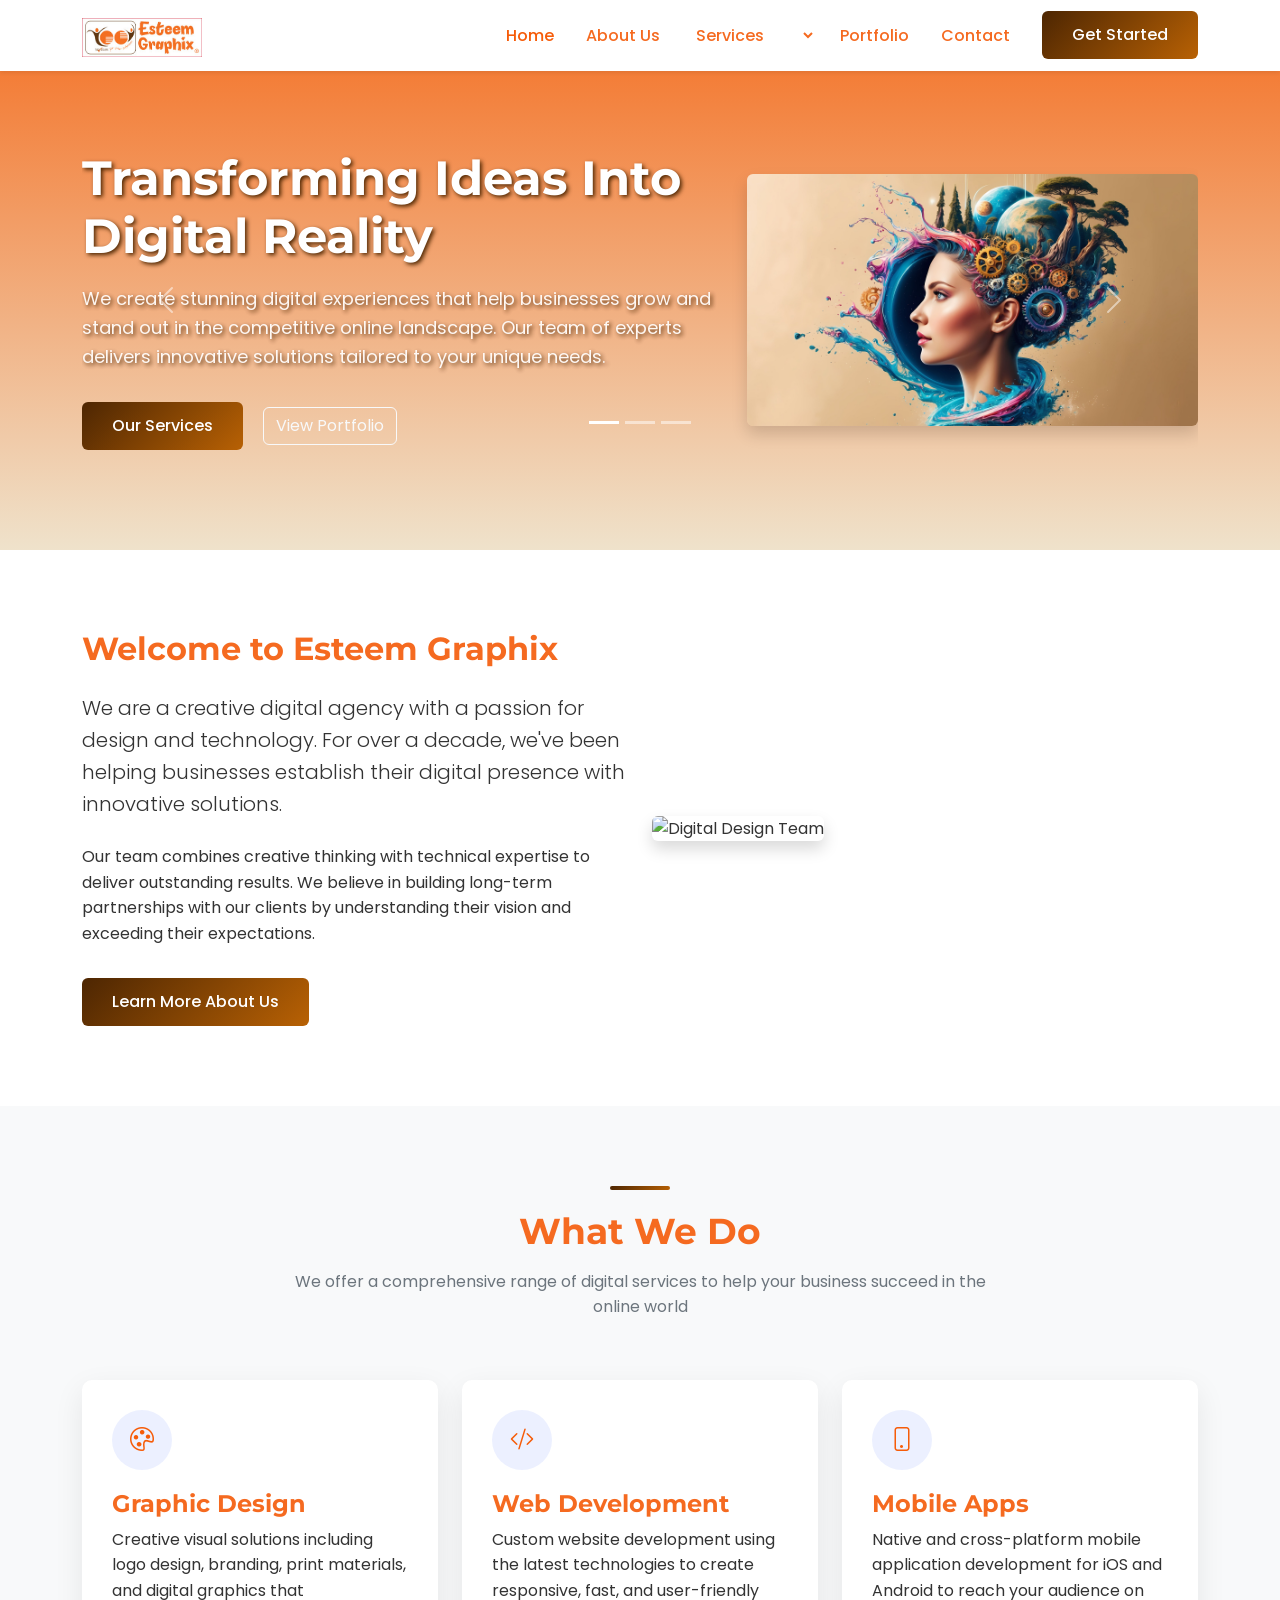
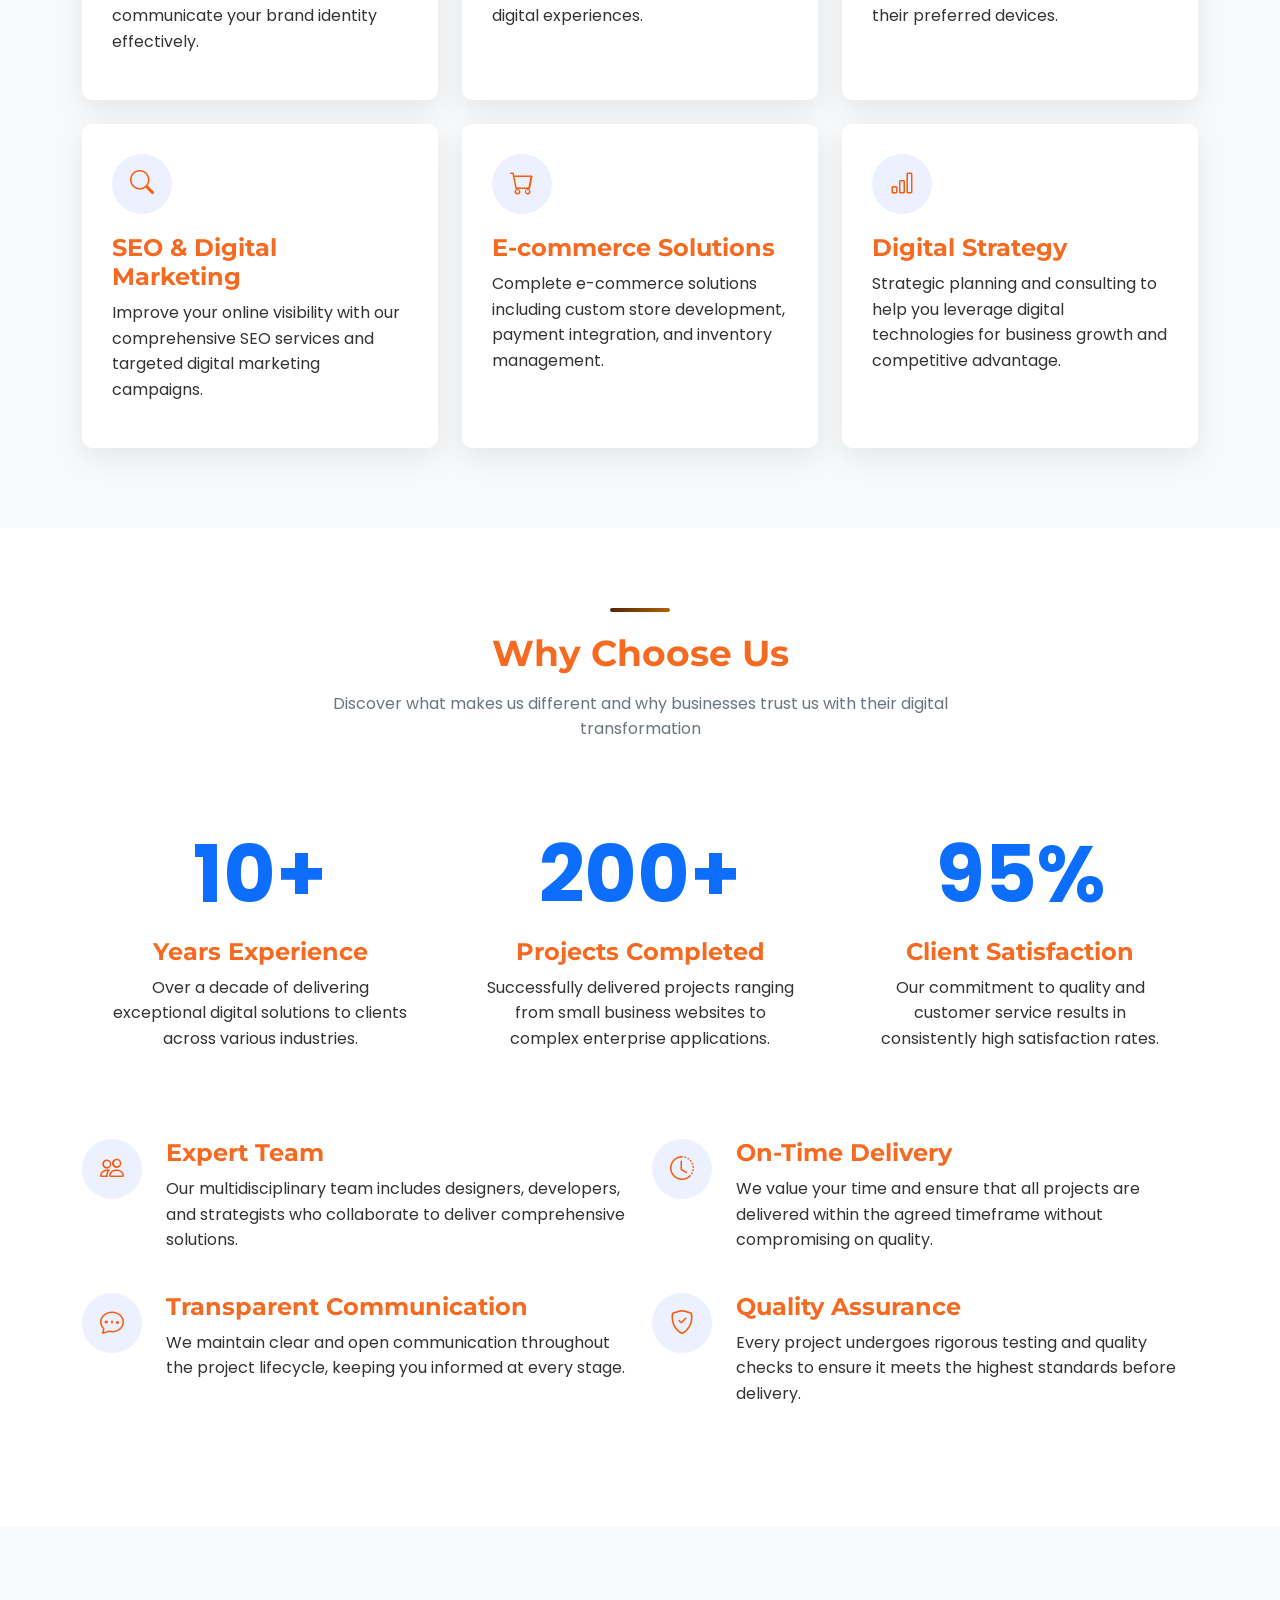
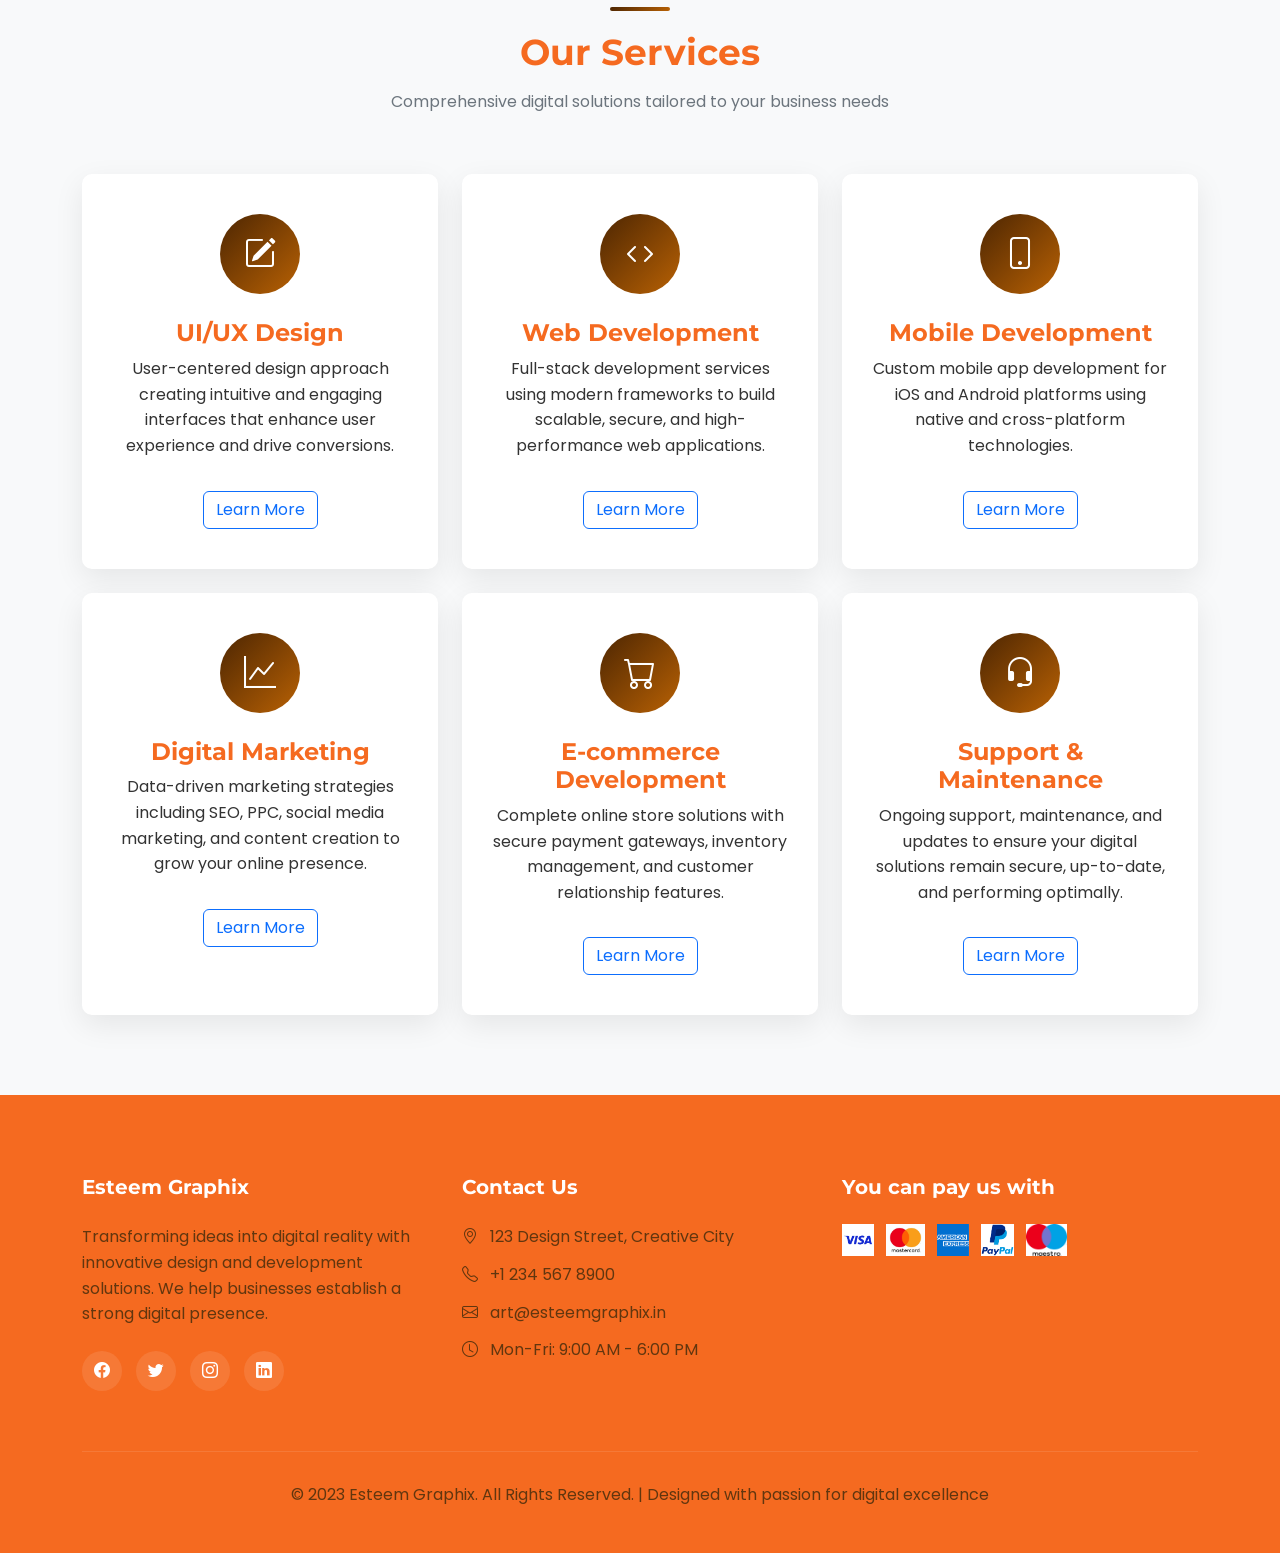
==== index.html @ 6900f272 "file change" ====
<!DOCTYPE html>
<html lang="en">
<head>
    <meta charset="UTF-8">
    <meta name="viewport" content="width=device-width, initial-scale=1.0">
    <title>Esteem Graphix | Modern Digital Solutions</title>
    <!-- Bootstrap 5 CSS -->
    <link href="https://cdn.jsdelivr.net/npm/bootstrap@5.3.0-alpha1/dist/css/bootstrap.min.css" rel="stylesheet">
    <!-- Bootstrap Icons -->
    <link rel="stylesheet" href="https://cdn.jsdelivr.net/npm/bootstrap-icons@1.8.1/font/bootstrap-icons.css">
    <!-- Google Fonts -->
    <link rel="preconnect" href="https://fonts.googleapis.com">
    <link rel="preconnect" href="https://fonts.gstatic.com" crossorigin>
    <link href="https://fonts.googleapis.com/css2?family=Poppins:wght@300;400;500;600;700&family=Montserrat:wght@400;500;600;700&display=swap" rel="stylesheet">
    <link rel="stylesheet" href="/styles/style.css">
    <!-- AOS Animate On Scroll CSS -->
    <link href="https://cdn.jsdelivr.net/npm/aos@2.3.4/dist/aos.css" rel="stylesheet">
</head>
<body>
    <!-- Header Component (header.html) -->
    <nav class="navbar navbar-expand-lg navbar-light bg-white fixed-top shadow-sm">
        <div class="container">
            <a class="navbar-brand" href="#">
                <img src="/assets/esteem.jpg" alt="logo" width="120">
            </a>
            <button class="navbar-toggler" type="button" data-bs-toggle="collapse" data-bs-target="#navbarNav">
                <span class="navbar-toggler-icon"></span>
            </button>
            <div class="collapse navbar-collapse" id="navbarNav">
                <ul class="navbar-nav ms-auto">
                    <li class="nav-item">
                        <a class="nav-link active" href="#">Home</a>
                    </li>
                    <li class="nav-item">
                        <a class="nav-link" href="#">About Us</a>
                    </li>
                    <li class="nav-item">
                        <select name="services" id="services" class="nav-link" style="border:none; background:none; font-weight:500; cursor:pointer;">
                            <option value="" disabled selected>Services</option>
                            <option value="web-development">Art Work</option>
                            <option value="mobile-apps">Digitizing</option>
                            <option value="ui-ux-design">Web Design</option>
                        </select>
                    </li>
                    <li class="nav-item">
                        <a class="nav-link" href="#">Portfolio</a>
                    </li>
                    <li class="nav-item">
                        <a class="nav-link" href="#">Contact</a>
                    </li>
                </ul>
                <a href="#" class="btn btn-primary ms-lg-3 mt-3 mt-lg-0">Get Started</a>
            </div>
        </div>
    </nav>

    <!-- Banner Component (banner.html) - Combined text + image carousel -->
    <section class="hero-section">
        <div class="container">
            <div id="heroCombinedCarousel" class="carousel slide" data-bs-ride="carousel" data-aos="fade-up">
                <div class="carousel-inner">
                    <div class="carousel-item active">
                        <div class="row align-items-center">
                            <div class="col-lg-7">
                                <h1 class="hero-title">Transforming Ideas Into Digital Reality</h1>
                                <p class="hero-subtitle">We create stunning digital experiences that help businesses grow and stand out in the competitive online landscape. Our team of experts delivers innovative solutions tailored to your unique needs.</p>
                                <a href="#" class="btn btn-primary me-3">Our Services</a>
                                <a href="#" class="btn btn-outline-light">View Portfolio</a>
                            </div>
                            <div class="col-lg-5 text-center">
                                <img src="/assets/dr.jpg" class="img-fluid rounded shadow" alt="Design workspace">
                            </div>
                        </div>
                    </div>

                    <div class="carousel-item">
                        <div class="row align-items-center">
                            <div class="col-lg-7">
                                <h1 class="hero-title">Designs That Inspire</h1>
                                <p class="hero-subtitle">Beautiful branding and visuals crafted to connect with your audience and elevate your presence.</p>
                                <a href="#" class="btn btn-primary me-3">Our Services</a>
                                <a href="#" class="btn btn-outline-light">View Portfolio</a>
                            </div>
                            <div class="col-lg-5 text-center">
                                <img src="/assets/de.jpg" class="img-fluid rounded shadow" alt="Team collaboration">
                            </div>
                        </div>
                    </div>

                    <div class="carousel-item">
                        <div class="row align-items-center">
                            <div class="col-lg-7">
                                <h1 class="hero-title">Built For Performance</h1>
                                <p class="hero-subtitle">Fast, responsive and accessible digital experiences that convert visitors into customers.</p>
                                <a href="#" class="btn btn-primary me-3">Our Services</a>
                                <a href="#" class="btn btn-outline-light">View Portfolio</a>
                            </div>
                            <div class="col-lg-5 text-center">
                                <img src="/assets/web.jpg" class="img-fluid rounded shadow" alt="Creative concept">
                            </div>
                        </div>
                    </div>
                </div>

                <button class="carousel-control-prev" type="button" data-bs-target="#heroCombinedCarousel" data-bs-slide="prev">
                    <span class="carousel-control-prev-icon" aria-hidden="true"></span>
                    <span class="visually-hidden">Previous</span>
                </button>
                <button class="carousel-control-next" type="button" data-bs-target="#heroCombinedCarousel" data-bs-slide="next">
                    <span class="carousel-control-next-icon" aria-hidden="true"></span>
                    <span class="visually-hidden">Next</span>
                </button>

                <div class="carousel-indicators mt-3">
                    <button type="button" data-bs-target="#heroCombinedCarousel" data-bs-slide-to="0" class="active" aria-current="true" aria-label="Slide 1"></button>
                    <button type="button" data-bs-target="#heroCombinedCarousel" data-bs-slide-to="1" aria-label="Slide 2"></button>
                    <button type="button" data-bs-target="#heroCombinedCarousel" data-bs-slide-to="2" aria-label="Slide 3"></button>
                </div>
            </div>
        </div>
    </section>

    <!-- Welcome Component (welcome.html) -->
    <section class="section-padding">
        <div class="container">
            <div class="row align-items-center">
                <div class="col-lg-6">
                    <h2 class="mb-4">Welcome to Esteem Graphix</h2>
                    <p class="lead mb-4">We are a creative digital agency with a passion for design and technology. For over a decade, we've been helping businesses establish their digital presence with innovative solutions.</p>
                    <p>Our team combines creative thinking with technical expertise to deliver outstanding results. We believe in building long-term partnerships with our clients by understanding their vision and exceeding their expectations.</p>
                    <a href="#" class="btn btn-primary mt-3">Learn More About Us</a>
                </div>
                <div class="col-lg-6">
                    <img src="https://images.unsplash.com/photo-1552664730-d307ca884978?ixlib=rb-4.0.3&ixid=M3wxMjA3fDB8MHxwaG90by1wYWdlfHx8fGVufDB8fHx8fA%3D%3D&auto=format&fit=crop&w=1000&q=80" 
                         alt="Digital Design Team" 
                         class="img-fluid rounded shadow">
                </div>
            </div>
        </div>
    </section>

    <!-- What We Do Component (what-we-do.html) -->
    <section class="section-padding bg-light">
        <div class="container">
            <div class="section-title">
                <div class="title-divider"></div>
                <h2>What We Do</h2>
                <p>We offer a comprehensive range of digital services to help your business succeed in the online world</p>
            </div>
            
            <div class="row g-4">
                <div class="col-md-6 col-lg-4">
                    <div class="feature-box">
                        <div class="feature-icon">
                            <i class="bi bi-palette"></i>
                        </div>
                        <h4>Graphic Design</h4>
                        <p>Creative visual solutions including logo design, branding, print materials, and digital graphics that communicate your brand identity effectively.</p>
                    </div>
                </div>
                <div class="col-md-6 col-lg-4">
                    <div class="feature-box">
                        <div class="feature-icon">
                            <i class="bi bi-code-slash"></i>
                        </div>
                        <h4>Web Development</h4>
                        <p>Custom website development using the latest technologies to create responsive, fast, and user-friendly digital experiences.</p>
                    </div>
                </div>
                <div class="col-md-6 col-lg-4">
                    <div class="feature-box">
                        <div class="feature-icon">
                            <i class="bi bi-phone"></i>
                        </div>
                        <h4>Mobile Apps</h4>
                        <p>Native and cross-platform mobile application development for iOS and Android to reach your audience on their preferred devices.</p>
                    </div>
                </div>
                <div class="col-md-6 col-lg-4">
                    <div class="feature-box">
                        <div class="feature-icon">
                            <i class="bi bi-search"></i>
                        </div>
                        <h4>SEO & Digital Marketing</h4>
                        <p>Improve your online visibility with our comprehensive SEO services and targeted digital marketing campaigns.</p>
                    </div>
                </div>
                <div class="col-md-6 col-lg-4">
                    <div class="feature-box">
                        <div class="feature-icon">
                            <i class="bi bi-cart"></i>
                        </div>
                        <h4>E-commerce Solutions</h4>
                        <p>Complete e-commerce solutions including custom store development, payment integration, and inventory management.</p>
                    </div>
                </div>
                <div class="col-md-6 col-lg-4">
                    <div class="feature-box">
                        <div class="feature-icon">
                            <i class="bi bi-bar-chart"></i>
                        </div>
                        <h4>Digital Strategy</h4>
                        <p>Strategic planning and consulting to help you leverage digital technologies for business growth and competitive advantage.</p>
                    </div>
                </div>
            </div>
        </div>
    </section>

    <!-- Why Choose Us Component (why-choose-us.html) -->
    <section class="section-padding">
        <div class="container">
            <div class="section-title">
                <div class="title-divider"></div>
                <h2>Why Choose Us</h2>
                <p>Discover what makes us different and why businesses trust us with their digital transformation</p>
            </div>
            
            <div class="row g-4">
                <div class="col-lg-4">
                    <div class="text-center p-4">
                        <div class="display-1 fw-bold text-primary mb-3">10+</div>
                        <h4>Years Experience</h4>
                        <p>Over a decade of delivering exceptional digital solutions to clients across various industries.</p>
                    </div>
                </div>
                <div class="col-lg-4">
                    <div class="text-center p-4">
                        <div class="display-1 fw-bold text-primary mb-3">200+</div>
                        <h4>Projects Completed</h4>
                        <p>Successfully delivered projects ranging from small business websites to complex enterprise applications.</p>
                    </div>
                </div>
                <div class="col-lg-4">
                    <div class="text-center p-4">
                        <div class="display-1 fw-bold text-primary mb-3">95%</div>
                        <h4>Client Satisfaction</h4>
                        <p>Our commitment to quality and customer service results in consistently high satisfaction rates.</p>
                    </div>
                </div>
            </div>
            
            <div class="row mt-5">
                <div class="col-lg-6">
                    <div class="d-flex mb-4">
                        <div class="flex-shrink-0">
                            <div class="feature-icon">
                                <i class="bi bi-people"></i>
                            </div>
                        </div>
                        <div class="flex-grow-1 ms-4">
                            <h4>Expert Team</h4>
                            <p>Our multidisciplinary team includes designers, developers, and strategists who collaborate to deliver comprehensive solutions.</p>
                        </div>
                    </div>
                </div>
                <div class="col-lg-6">
                    <div class="d-flex mb-4">
                        <div class="flex-shrink-0">
                            <div class="feature-icon">
                                <i class="bi bi-clock-history"></i>
                            </div>
                        </div>
                        <div class="flex-grow-1 ms-4">
                            <h4>On-Time Delivery</h4>
                            <p>We value your time and ensure that all projects are delivered within the agreed timeframe without compromising on quality.</p>
                        </div>
                    </div>
                </div>
                <div class="col-lg-6">
                    <div class="d-flex mb-4">
                        <div class="flex-shrink-0">
                            <div class="feature-icon">
                                <i class="bi bi-chat-dots"></i>
                            </div>
                        </div>
                        <div class="flex-grow-1 ms-4">
                            <h4>Transparent Communication</h4>
                            <p>We maintain clear and open communication throughout the project lifecycle, keeping you informed at every stage.</p>
                        </div>
                    </div>
                </div>
                <div class="col-lg-6">
                    <div class="d-flex mb-4">
                        <div class="flex-shrink-0">
                            <div class="feature-icon">
                                <i class="bi bi-shield-check"></i>
                            </div>
                        </div>
                        <div class="flex-grow-1 ms-4">
                            <h4>Quality Assurance</h4>
                            <p>Every project undergoes rigorous testing and quality checks to ensure it meets the highest standards before delivery.</p>
                        </div>
                    </div>
                </div>
            </div>
        </div>
    </section>

    <!-- Our Services Component (our-services.html) -->
    <section class="section-padding bg-light">
        <div class="container">
            <div class="section-title">
                <div class="title-divider"></div>
                <h2>Our Services</h2>
                <p>Comprehensive digital solutions tailored to your business needs</p>
            </div>
            
            <div class="row g-4">
                <div class="col-md-6 col-lg-4">
                    <div class="service-card">
                        <div class="service-icon">
                            <i class="bi bi-pencil-square"></i>
                        </div>
                        <h4>UI/UX Design</h4>
                        <p>User-centered design approach creating intuitive and engaging interfaces that enhance user experience and drive conversions.</p>
                        <a href="#" class="btn btn-outline-primary mt-3">Learn More</a>
                    </div>
                </div>
                <div class="col-md-6 col-lg-4">
                    <div class="service-card">
                        <div class="service-icon">
                            <i class="bi bi-code"></i>
                        </div>
                        <h4>Web Development</h4>
                        <p>Full-stack development services using modern frameworks to build scalable, secure, and high-performance web applications.</p>
                        <a href="#" class="btn btn-outline-primary mt-3">Learn More</a>
                    </div>
                </div>
                <div class="col-md-6 col-lg-4">
                    <div class="service-card">
                        <div class="service-icon">
                            <i class="bi bi-phone"></i>
                        </div>
                        <h4>Mobile Development</h4>
                        <p>Custom mobile app development for iOS and Android platforms using native and cross-platform technologies.</p>
                        <a href="#" class="btn btn-outline-primary mt-3">Learn More</a>
                    </div>
                </div>
                <div class="col-md-6 col-lg-4">
                    <div class="service-card">
                        <div class="service-icon">
                            <i class="bi bi-graph-up"></i>
                        </div>
                        <h4>Digital Marketing</h4>
                        <p>Data-driven marketing strategies including SEO, PPC, social media marketing, and content creation to grow your online presence.</p>
                        <a href="#" class="btn btn-outline-primary mt-3">Learn More</a>
                    </div>
                </div>
                <div class="col-md-6 col-lg-4">
                    <div class="service-card">
                        <div class="service-icon">
                            <i class="bi bi-cart"></i>
                        </div>
                        <h4>E-commerce Development</h4>
                        <p>Complete online store solutions with secure payment gateways, inventory management, and customer relationship features.</p>
                        <a href="#" class="btn btn-outline-primary mt-3">Learn More</a>
                    </div>
                </div>
                <div class="col-md-6 col-lg-4">
                    <div class="service-card">
                        <div class="service-icon">
                            <i class="bi bi-headset"></i>
                        </div>
                        <h4>Support & Maintenance</h4>
                        <p>Ongoing support, maintenance, and updates to ensure your digital solutions remain secure, up-to-date, and performing optimally.</p>
                        <a href="#" class="btn btn-outline-primary mt-3">Learn More</a>
                    </div>
                </div>
            </div>
        </div>
    </section>

    <!-- Footer Component (footer.html) -->
    <footer class="footer">
        <div class="container">
            <div class="row">
                <div class="col-lg-4 mb-5 mb-lg-0">
                    <h5>Esteem Graphix</h5>
                    <p class="mt-3">Transforming ideas into digital reality with innovative design and development solutions. We help businesses establish a strong digital presence.</p>
                    <div class="social-icons mt-4">
                        <a href="#"><i class="bi bi-facebook"></i></a>
                        <a href="#"><i class="bi bi-twitter"></i></a>
                        <a href="#"><i class="bi bi-instagram"></i></a>
                        <a href="#"><i class="bi bi-linkedin"></i></a>
                    </div>
                </div>
                <div class="col-lg-4 col-md-4 mb-5 mb-lg-0">
                    <h5>Contact Us</h5>
                    <ul class="footer-links list-unstyled mt-3">
                        <li><i class="bi bi-geo-alt me-2"></i> 123 Design Street, Creative City</li>
                        <li><i class="bi bi-telephone me-2"></i> +1 234 567 8900</li>
                        <li><i class="bi bi-envelope me-2"></i> art@esteemgraphix.in</li>
                        <li><i class="bi bi-clock me-2"></i> Mon-Fri: 9:00 AM - 6:00 PM</li>
                    </ul>
                </div>
                <div class="col-lg-4 col-md-4 mb-5 mb-lg-0">
                    <h5>You can pay us with</h5>
                    <ul class="footer-links list-unstyled mt-3">
                        <li><img src="/assets/visa.png" alt="visa"></li>
                        <li><img src="/assets/mc.png" alt="master"></li>
                        <li><img src="/assets/ae.png" alt="american express"></li>
                        <li><img src="/assets/pay.png" alt="paypal"></li>
                        <li><img src="/assets/mas.png" alt="mastro"></li>
                    </ul>
                </div>
            </div>
            <div class="copyright">
                <p>&copy; 2023 Esteem Graphix. All Rights Reserved. | Designed with passion for digital excellence</p>
            </div>
        </div>
    </footer>

    <!-- Bootstrap JS Bundle -->
    <script src="https://cdn.jsdelivr.net/npm/bootstrap@5.3.0-alpha1/dist/js/bootstrap.bundle.min.js"></script>
    <!-- AOS JS -->
    <script src="https://cdn.jsdelivr.net/npm/aos@2.3.4/dist/aos.js"></script>
    
    <script>
        // Navbar background on scroll
        window.addEventListener('scroll', function() {
            const navbar = document.querySelector('.navbar');
            if (window.scrollY > 50) {
                navbar.classList.add('navbar-scrolled');
            } else {
                navbar.classList.remove('navbar-scrolled');
            }
        });
        
        // Smooth scrolling for anchor links
        document.querySelectorAll('a[href^="#"]').forEach(anchor => {
            anchor.addEventListener('click', function(e) {
                e.preventDefault();
                
                const targetId = this.getAttribute('href');
                if(targetId === '#') return;
                
                const targetElement = document.querySelector(targetId);
                if(targetElement) {
                    window.scrollTo({
                        top: targetElement.offsetTop - 80,
                        behavior: 'smooth'
                    });
                }
            });
        });

        // Auto-apply AOS attributes to common sections/components
        document.addEventListener('DOMContentLoaded', () => {
            const groups = [
                { sel: '.hero-section', aos: 'fade-up' },
                { sel: '.section-padding', aos: 'fade-up' },
                { sel: '.section-padding .feature-box, .section-padding .service-card', aos: 'zoom-in' },
                { sel: '.section-title h2', aos: 'fade-up' },
                { sel: '.feature-icon, .service-icon, .service-card img', aos: 'zoom-in' },
                { sel: 'footer .col-lg-4, footer .col-lg-3, footer .col-lg-2', aos: 'fade-up' }
            ];

            groups.forEach(group => {
                const els = document.querySelectorAll(group.sel);
                els.forEach((el, i) => {
                    if (!el.hasAttribute('data-aos')) {
                        el.setAttribute('data-aos', group.aos);
                        if (i > 0) el.setAttribute('data-aos-delay', String(i * 80));
                    }
                });
            });

            if (window.AOS) {
                AOS.init({ duration: 800, easing: 'ease-in-out', once: true });
            }
        });
    </script>
</body>
</html>
---- styles/style.css ----
:root {
            --primary: hsl(21, 93%, 50%);
            --primary-dark: #61360f;
            --secondary: #6c757d;
            --dark: #f56a20;
            --light: #f8f9fa;
            --success: #28a745;
            --gradient: linear-gradient(135deg, #4d2602 0%, #b86104 100%);
            --shadow: 0 10px 30px rgba(0, 0, 0, 0.08);
            --transition: all 0.3s ease;
        }
        
        * {
            margin: 0;
            padding: 0;
            box-sizing: border-box;
        }
        
        body {
            font-family: 'Poppins', sans-serif;
            color: #333;
            line-height: 1.6;
            overflow-x: hidden;
        }
        
        h1, h2, h3, h4, h5, h6 {
            font-family: 'Montserrat', sans-serif;
            font-weight: 700;
            color: var(--dark);
        }
        
        .section-padding {
            padding: 80px 0;
        }
        
        .section-title {
            position: relative;
            margin-bottom: 60px;
            text-align: center;
        }
        
        .section-title h2 {
            font-size: 36px;
            margin-bottom: 15px;
        }
        
        .section-title p {
            color: var(--secondary);
            max-width: 700px;
            margin: 0 auto;
        }
        
        .title-divider {
            width: 60px;
            height: 4px;
            background: var(--gradient);
            margin: 0 auto 20px;
            border-radius: 2px;
        }
        
        /* Header Styles */
        .navbar-brand {
            font-family: 'Montserrat', sans-serif;
            font-weight: 700;
            font-size: 28px;
            color: var(--dark) !important;
        }
        
        .navbar-brand span {
            color: var(--primary);
        }
        
        .nav-link {
            font-weight: 500;
            margin: 0 8px;
            transition: var(--transition);
            color: var(--dark) !important;
        }
        
        .nav-link:hover, .nav-link.active {
            color: var(--primary) !important;
        }
        
        .navbar-toggler {
            border: none;
            padding: 0;
        }
        
        .navbar-toggler:focus {
            box-shadow: none;
        }
        
        .navbar-toggler-icon {
            background-image: url("data:image/svg+xml,%3csvg xmlns='http://www.w3.org/2000/svg' viewBox='0 0 30 30'%3e%3cpath stroke='rgba%2874, 108, 247, 1%29' stroke-linecap='round' stroke-miterlimit='10' stroke-width='2' d='M4 7h22M4 15h22M4 23h22'/%3e%3c/svg%3e");
        }
        
        .btn-primary {
            background: var(--gradient);
            border: none;
            padding: 12px 30px;
            font-weight: 500;
            transition: var(--transition);
        }
        
        .btn-primary:hover {
            transform: translateY(-3px);
            box-shadow: 0 10px 20px rgba(6, 34, 143, 0.3);
        }
        
        /* Banner / Hero Styles */
        .hero-section {
            background: linear-gradient(#f46e21,rgb(239, 226, 203));
            color: white;
            padding: 150px 0 100px;
        }

        /* Carousel image sizing inside hero */
        .hero-section .carousel-item img {
            width: 100%;
            max-height: 420px;
            object-fit: cover;
            display: block;
        }

        @media (max-width: 768px) {
            .hero-section .carousel-item img {
                max-height: 260px;
            }
        }
        
        .hero-title {
            font-size: 48px;
            color:#fff;
            text-shadow: #4d2602 2px 2px 4px;
            line-height: 1.2;
            margin-bottom: 20px;
        }
        
        .hero-subtitle {
            font-size: 18px;
            text-shadow: #4d2602 2px 2px 4px;
            margin-bottom: 30px;
            opacity: 0.9;
        }
        
        /* Services Styles */
        .service-card {
            background: white;
            border-radius: 10px;
            padding: 40px 30px;
            box-shadow: var(--shadow);
            transition: var(--transition);
            height: 100%;
            text-align: center;
        }
        
        .service-card:hover {
            transform: translateY(-10px);
            box-shadow: 0 20px 40px rgba(0, 0, 0, 0.1);
        }
        
        .service-icon {
            width: 80px;
            height: 80px;
            margin: 0 auto 25px;
            background: var(--gradient);
            border-radius: 50%;
            display: flex;
            align-items: center;
            justify-content: center;
            color: white;
            font-size: 32px;
        }
        
        /* Why Choose Us */
        .feature-box {
            padding: 30px;
            background: white;
            border-radius: 10px;
            box-shadow: var(--shadow);
            transition: var(--transition);
            height: 100%;
        }
        
        .feature-box:hover {
            transform: translateY(-5px);
        }
        
        .feature-icon {
            width: 60px;
            height: 60px;
            background: rgba(74, 108, 247, 0.1);
            border-radius: 50%;
            display: flex;
            align-items: center;
            justify-content: center;
            color: var(--primary);
            font-size: 24px;
            margin-bottom: 20px;
        }
        
        /* Footer */
        .footer {
            background: var(--dark);
            color: #61360f;
            padding: 80px 0 30px;
        }
        
        .footer h5 {
            color: white;
            margin-bottom: 25px;
            font-size: 20px;
        }
        
        .footer-links li {
            margin-bottom: 12px;
        }
        
        .footer-links a {
            color: #61360f;
            text-decoration: none;
            transition: var(--transition);
        }
        
        .footer-links a:hover {
            color: white;
            padding-left: 5px;
        }
        
        .social-icons a {
            display: inline-block;
            width: 40px;
            height: 40px;
            background: rgba(255, 255, 255, 0.1);
            border-radius: 50%;
            text-align: center;
            line-height: 40px;
            margin-right: 10px;
            color: white;
            transition: var(--transition);
        }
        
        .social-icons a:hover {
            background: var(--primary);
            transform: translateY(-5px);
        }
        
        .copyright {
            border-top: 1px solid rgba(255, 255, 255, 0.1);
            padding-top: 30px;
            margin-top: 60px;
            text-align: center;
        }
        
        /* Responsive Adjustments */
        @media (max-width: 992px) {
            .hero-title {
                font-size: 40px;
            }
            
            .section-padding {
                padding: 60px 0;
            }
        }
        
        @media (max-width: 768px) {
            .hero-title {
                font-size: 32px;
            }
            
            .section-title h2 {
                font-size: 28px;
            }
            
            .hero-section {
                padding: 120px 0 80px;
            }
        }
        /* Footer payment icons */
        .footer .footer-links.list-unstyled.mt-3 {
            padding: 0;
            display: flex;
            gap: 12px;
            align-items: center;
            flex-wrap: wrap;
        }
        .footer .footer-links.list-unstyled.mt-3 li {
            display: inline-block;
            margin: 0;
        }
        .footer .footer-links.list-unstyled.mt-3 li img {
            height: 32px;
            width: auto;
            display: block;
        }
        @media (max-width: 576px) {
            .footer .footer-links.list-unstyled.mt-3 li img {
                height: 24px;
            }
        }
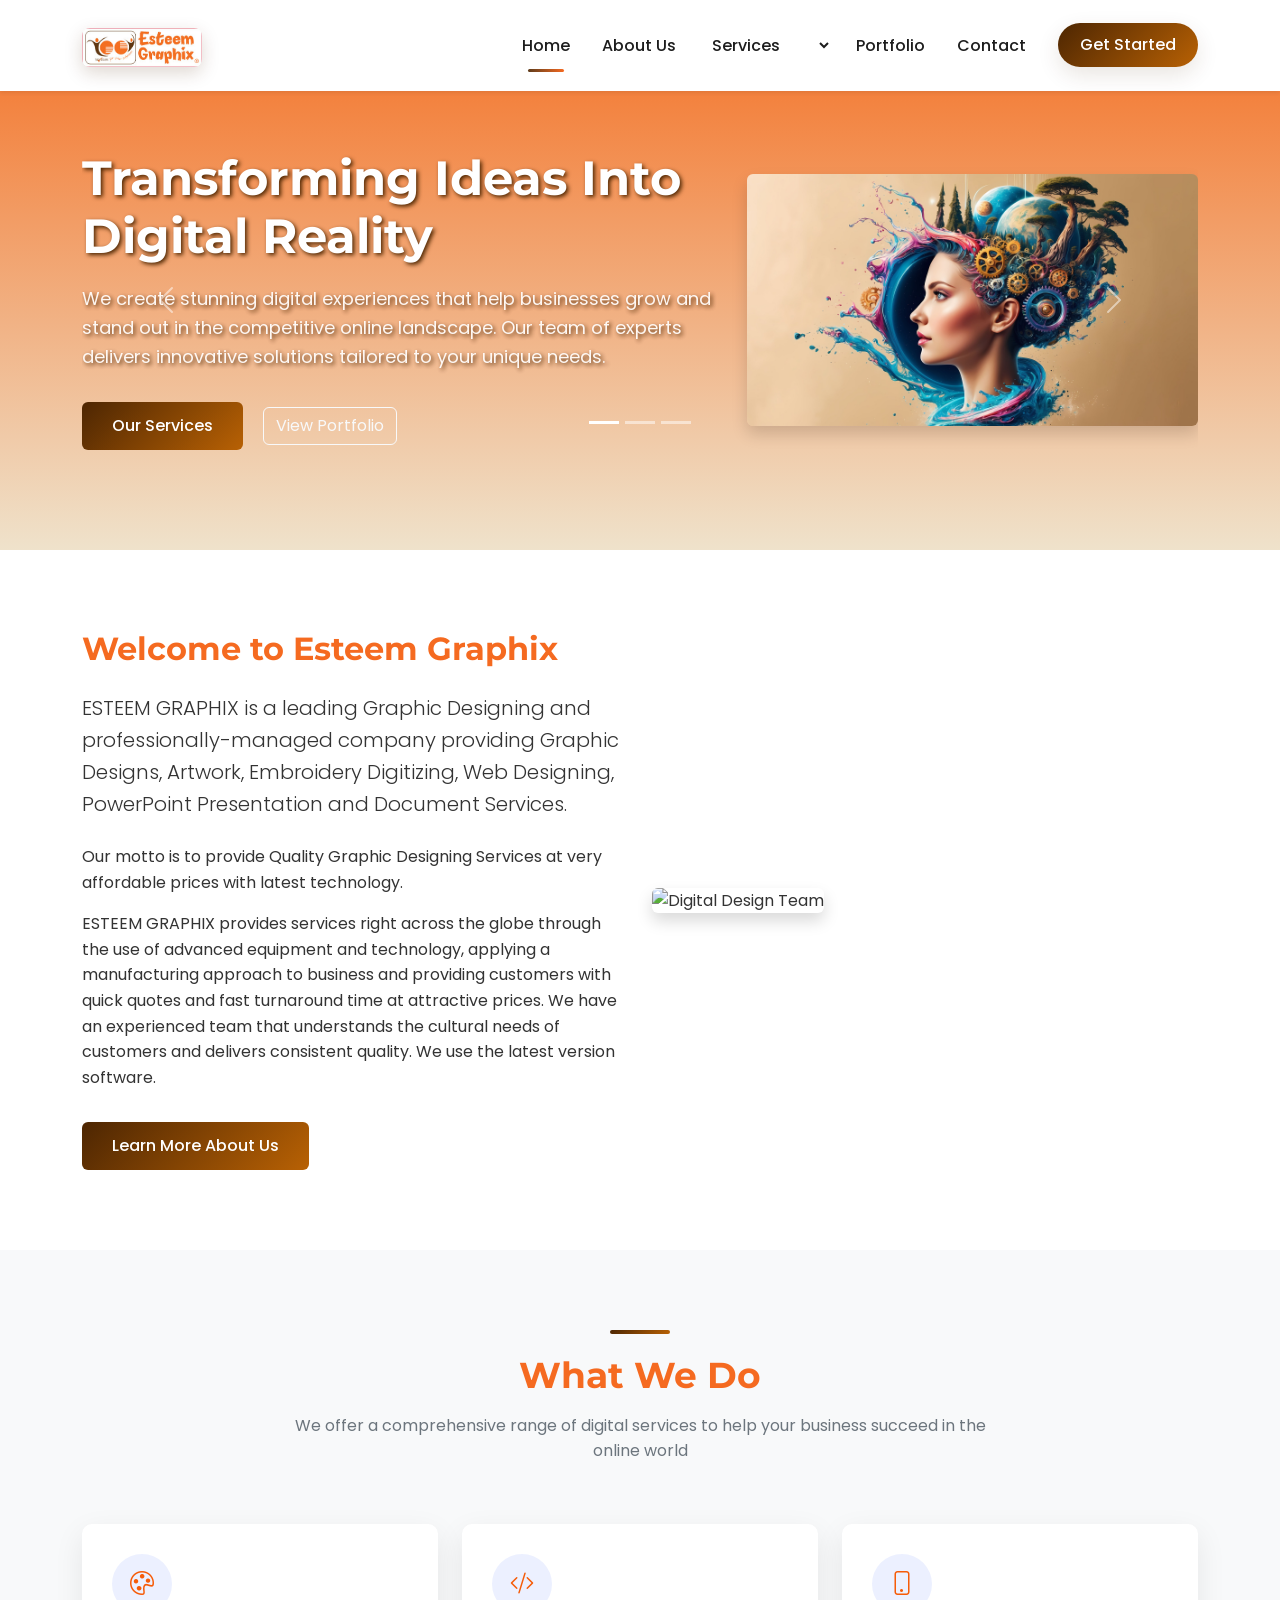
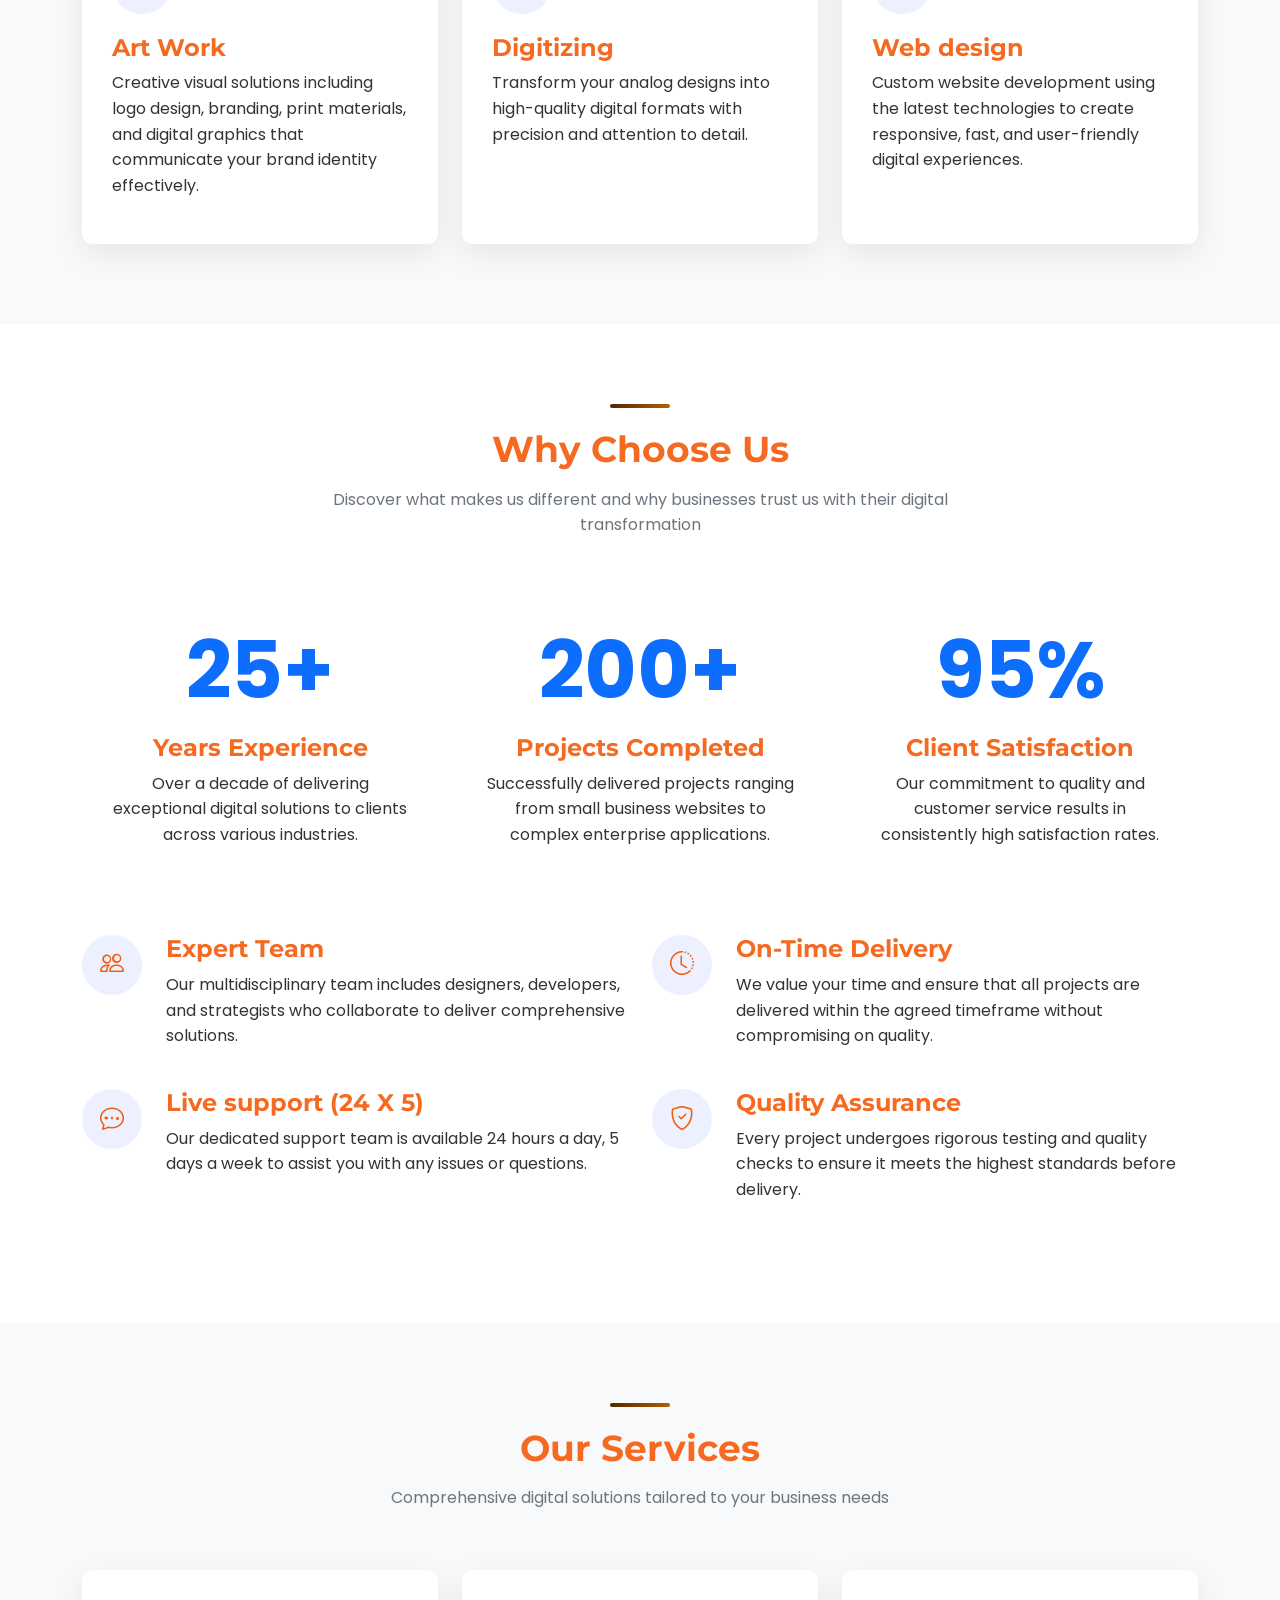
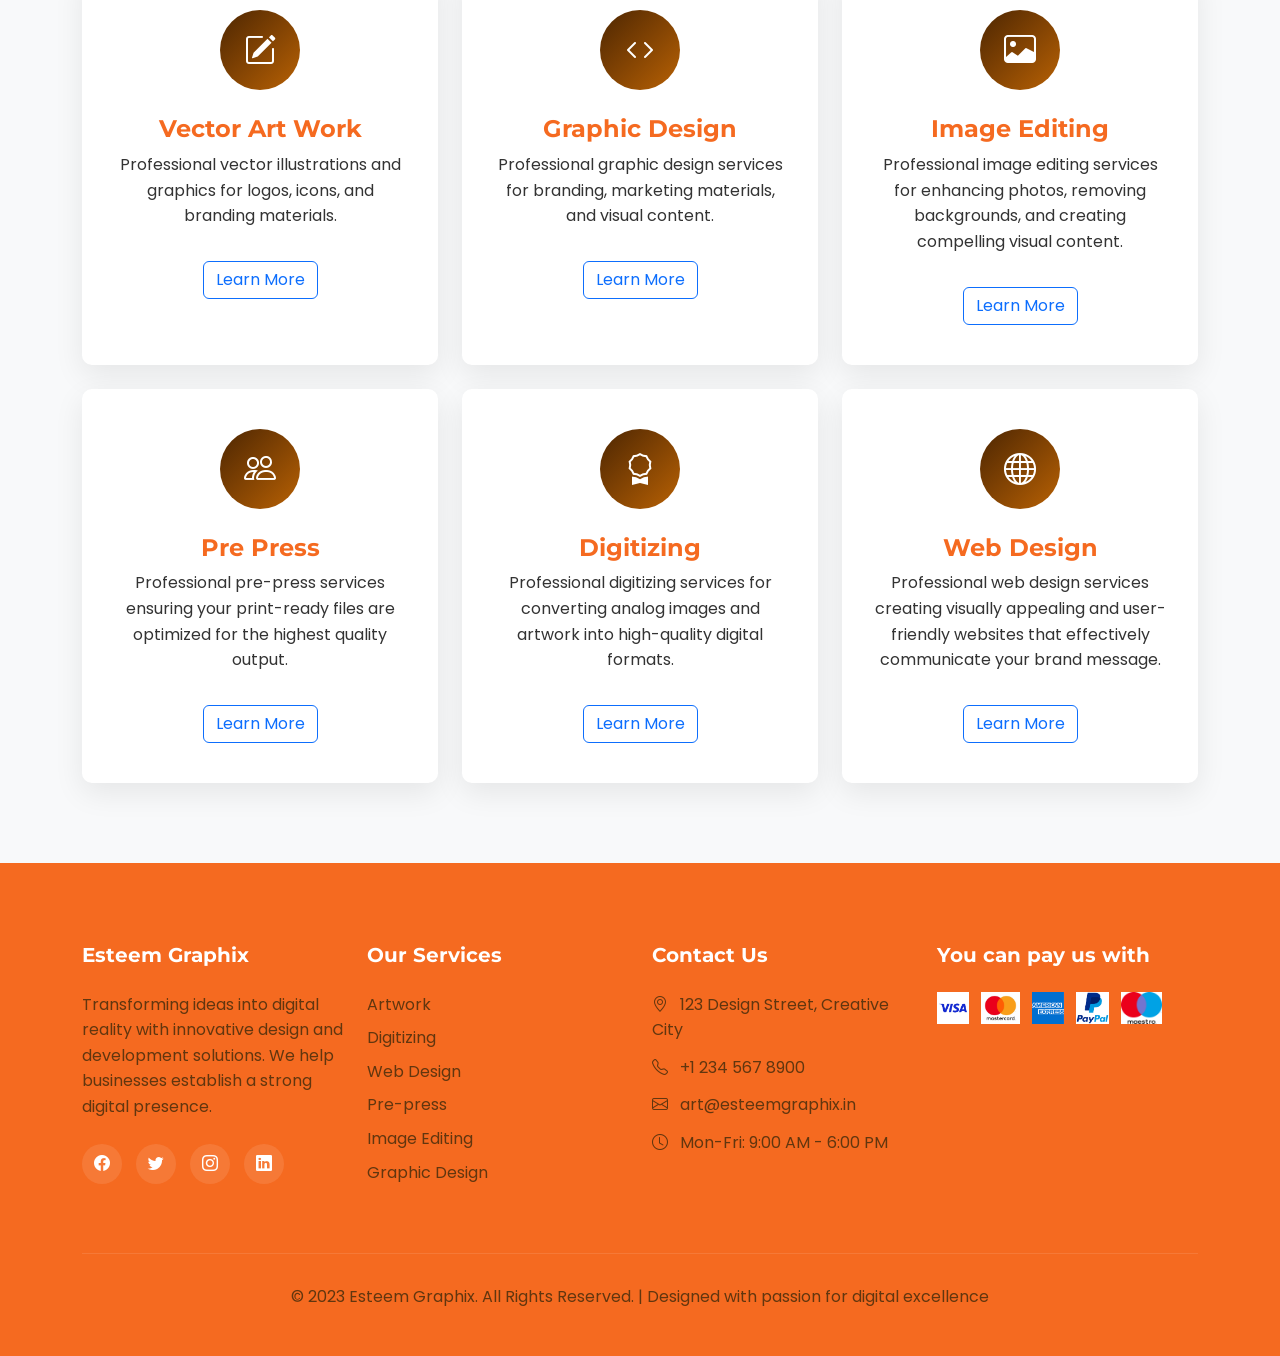
==== commit 8e058e45: "some css little" ====
--- a/index.html
+++ b/index.html
@@ -126,8 +126,9 @@
             <div class="row align-items-center">
                 <div class="col-lg-6">
                     <h2 class="mb-4">Welcome to Esteem Graphix</h2>
-                    <p class="lead mb-4">We are a creative digital agency with a passion for design and technology. For over a decade, we've been helping businesses establish their digital presence with innovative solutions.</p>
-                    <p>Our team combines creative thinking with technical expertise to deliver outstanding results. We believe in building long-term partnerships with our clients by understanding their vision and exceeding their expectations.</p>
+                    <p class="lead mb-4">ESTEEM GRAPHIX is a leading Graphic Designing and professionally-managed company providing Graphic Designs, Artwork, Embroidery Digitizing, Web Designing, PowerPoint Presentation and Document Services.</p>
+                    <p>Our motto is to provide Quality Graphic Designing Services at very affordable prices with latest technology.</p>
+                    <p>ESTEEM GRAPHIX provides services right across the globe through the use of advanced equipment and technology, applying a manufacturing approach to business and providing customers with quick quotes and fast turnaround time at attractive prices. We have an experienced team that understands the cultural needs of customers and delivers consistent quality. We use the latest version software.</p>
                     <a href="#" class="btn btn-primary mt-3">Learn More About Us</a>
                 </div>
                 <div class="col-lg-6">
@@ -154,7 +155,7 @@
                         <div class="feature-icon">
                             <i class="bi bi-palette"></i>
                         </div>
-                        <h4>Graphic Design</h4>
+                        <h4>Art Work</h4>
                         <p>Creative visual solutions including logo design, branding, print materials, and digital graphics that communicate your brand identity effectively.</p>
                     </div>
                 </div>
@@ -163,8 +164,8 @@
                         <div class="feature-icon">
                             <i class="bi bi-code-slash"></i>
                         </div>
-                        <h4>Web Development</h4>
-                        <p>Custom website development using the latest technologies to create responsive, fast, and user-friendly digital experiences.</p>
+                        <h4>Digitizing</h4>
+                        <p>Transform your analog designs into high-quality digital formats with precision and attention to detail.</p>
                     </div>
                 </div>
                 <div class="col-md-6 col-lg-4">
@@ -172,37 +173,11 @@
                         <div class="feature-icon">
                             <i class="bi bi-phone"></i>
                         </div>
-                        <h4>Mobile Apps</h4>
-                        <p>Native and cross-platform mobile application development for iOS and Android to reach your audience on their preferred devices.</p>
-                    </div>
-                </div>
-                <div class="col-md-6 col-lg-4">
-                    <div class="feature-box">
-                        <div class="feature-icon">
-                            <i class="bi bi-search"></i>
-                        </div>
-                        <h4>SEO & Digital Marketing</h4>
-                        <p>Improve your online visibility with our comprehensive SEO services and targeted digital marketing campaigns.</p>
-                    </div>
-                </div>
-                <div class="col-md-6 col-lg-4">
-                    <div class="feature-box">
-                        <div class="feature-icon">
-                            <i class="bi bi-cart"></i>
-                        </div>
-                        <h4>E-commerce Solutions</h4>
-                        <p>Complete e-commerce solutions including custom store development, payment integration, and inventory management.</p>
-                    </div>
-                </div>
-                <div class="col-md-6 col-lg-4">
-                    <div class="feature-box">
-                        <div class="feature-icon">
-                            <i class="bi bi-bar-chart"></i>
-                        </div>
-                        <h4>Digital Strategy</h4>
-                        <p>Strategic planning and consulting to help you leverage digital technologies for business growth and competitive advantage.</p>
-                    </div>
-                </div>
+                        <h4>Web design</h4>
+                        <p>Custom website development using the latest technologies to create responsive, fast, and user-friendly digital experiences.</p>
+                    </div>
+                </div>
+                
             </div>
         </div>
     </section>
@@ -219,7 +194,7 @@
             <div class="row g-4">
                 <div class="col-lg-4">
                     <div class="text-center p-4">
-                        <div class="display-1 fw-bold text-primary mb-3">10+</div>
+                        <div class="display-1 fw-bold text-primary mb-3">25+</div>
                         <h4>Years Experience</h4>
                         <p>Over a decade of delivering exceptional digital solutions to clients across various industries.</p>
                     </div>
@@ -275,8 +250,8 @@
                             </div>
                         </div>
                         <div class="flex-grow-1 ms-4">
-                            <h4>Transparent Communication</h4>
-                            <p>We maintain clear and open communication throughout the project lifecycle, keeping you informed at every stage.</p>
+                            <h4>Live support (24 X 5)</h4>
+                            <p>Our dedicated support team is available 24 hours a day, 5 days a week to assist you with any issues or questions.</p>
                         </div>
                     </div>
                 </div>
@@ -312,8 +287,8 @@
                         <div class="service-icon">
                             <i class="bi bi-pencil-square"></i>
                         </div>
-                        <h4>UI/UX Design</h4>
-                        <p>User-centered design approach creating intuitive and engaging interfaces that enhance user experience and drive conversions.</p>
+                        <h4>Vector Art Work</h4>
+                        <p>Professional vector illustrations and graphics for logos, icons, and branding materials.</p>
                         <a href="#" class="btn btn-outline-primary mt-3">Learn More</a>
                     </div>
                 </div>
@@ -322,48 +297,48 @@
                         <div class="service-icon">
                             <i class="bi bi-code"></i>
                         </div>
-                        <h4>Web Development</h4>
-                        <p>Full-stack development services using modern frameworks to build scalable, secure, and high-performance web applications.</p>
-                        <a href="#" class="btn btn-outline-primary mt-3">Learn More</a>
-                    </div>
-                </div>
-                <div class="col-md-6 col-lg-4">
-                    <div class="service-card">
-                        <div class="service-icon">
-                            <i class="bi bi-phone"></i>
-                        </div>
-                        <h4>Mobile Development</h4>
-                        <p>Custom mobile app development for iOS and Android platforms using native and cross-platform technologies.</p>
-                        <a href="#" class="btn btn-outline-primary mt-3">Learn More</a>
-                    </div>
-                </div>
-                <div class="col-md-6 col-lg-4">
-                    <div class="service-card">
-                        <div class="service-icon">
-                            <i class="bi bi-graph-up"></i>
-                        </div>
-                        <h4>Digital Marketing</h4>
-                        <p>Data-driven marketing strategies including SEO, PPC, social media marketing, and content creation to grow your online presence.</p>
-                        <a href="#" class="btn btn-outline-primary mt-3">Learn More</a>
-                    </div>
-                </div>
-                <div class="col-md-6 col-lg-4">
-                    <div class="service-card">
-                        <div class="service-icon">
-                            <i class="bi bi-cart"></i>
-                        </div>
-                        <h4>E-commerce Development</h4>
-                        <p>Complete online store solutions with secure payment gateways, inventory management, and customer relationship features.</p>
-                        <a href="#" class="btn btn-outline-primary mt-3">Learn More</a>
-                    </div>
-                </div>
-                <div class="col-md-6 col-lg-4">
-                    <div class="service-card">
-                        <div class="service-icon">
-                            <i class="bi bi-headset"></i>
-                        </div>
-                        <h4>Support & Maintenance</h4>
-                        <p>Ongoing support, maintenance, and updates to ensure your digital solutions remain secure, up-to-date, and performing optimally.</p>
+                        <h4>Graphic Design</h4>
+                        <p>Professional graphic design services for branding, marketing materials, and visual content.</p>
+                        <a href="#" class="btn btn-outline-primary mt-3">Learn More</a>
+                    </div>
+                </div>
+                <div class="col-md-6 col-lg-4">
+                    <div class="service-card">
+                        <div class="service-icon">
+                            <i class="bi bi-image"></i>
+                        </div>
+                        <h4>Image Editing</h4>
+                        <p>Professional image editing services for enhancing photos, removing backgrounds, and creating compelling visual content.</p>
+                        <a href="#" class="btn btn-outline-primary mt-3">Learn More</a>
+                    </div>
+                </div>
+                <div class="col-md-6 col-lg-4">
+                    <div class="service-card">
+                        <div class="service-icon">
+                            <i class="bi bi-people"></i>
+                        </div>
+                        <h4>Pre Press</h4>
+                        <p>Professional pre-press services ensuring your print-ready files are optimized for the highest quality output.</p>
+                        <a href="#" class="btn btn-outline-primary mt-3">Learn More</a>
+                    </div>
+                </div>
+                <div class="col-md-6 col-lg-4">
+                    <div class="service-card">
+                        <div class="service-icon">
+                            <i class="bi bi-award"></i>
+                        </div>
+                        <h4>Digitizing</h4>
+                        <p>Professional digitizing services for converting analog images and artwork into high-quality digital formats.</p>
+                        <a href="#" class="btn btn-outline-primary mt-3">Learn More</a>
+                    </div>
+                </div>
+                <div class="col-md-6 col-lg-4">
+                    <div class="service-card">
+                        <div class="service-icon">
+                            <i class="bi bi-globe"></i>
+                        </div>
+                        <h4>Web Design</h4>
+                        <p>Professional web design services creating visually appealing and user-friendly websites that effectively communicate your brand message.</p>
                         <a href="#" class="btn btn-outline-primary mt-3">Learn More</a>
                     </div>
                 </div>
@@ -375,7 +350,7 @@
     <footer class="footer">
         <div class="container">
             <div class="row">
-                <div class="col-lg-4 mb-5 mb-lg-0">
+                <div class="col-lg-3 mb-5 mb-lg-0">
                     <h5>Esteem Graphix</h5>
                     <p class="mt-3">Transforming ideas into digital reality with innovative design and development solutions. We help businesses establish a strong digital presence.</p>
                     <div class="social-icons mt-4">
@@ -385,7 +360,18 @@
                         <a href="#"><i class="bi bi-linkedin"></i></a>
                     </div>
                 </div>
-                <div class="col-lg-4 col-md-4 mb-5 mb-lg-0">
+                <div class="col-lg-3 col-md-4 mb-5 mb-lg-0">
+                    <h5>Our Services</h5>
+                    <ul class="footer-linkss list-unstyled mt-3">
+                        <li><a href="#">Artwork</a></li>
+                        <li><a href="#">Digitizing</a></li>
+                        <li><a href="#">Web Design</a></li>
+                        <li><a href="#">Pre-press</a></li>
+                        <li><a href="#">Image Editing</a></li>
+                        <li><a href="#">Graphic Design</a></li>
+                    </ul>
+                </div>
+                <div class="col-lg-3 col-md-4 mb-5 mb-lg-0">
                     <h5>Contact Us</h5>
                     <ul class="footer-links list-unstyled mt-3">
                         <li><i class="bi bi-geo-alt me-2"></i> 123 Design Street, Creative City</li>
@@ -394,7 +380,7 @@
                         <li><i class="bi bi-clock me-2"></i> Mon-Fri: 9:00 AM - 6:00 PM</li>
                     </ul>
                 </div>
-                <div class="col-lg-4 col-md-4 mb-5 mb-lg-0">
+                <div class="col-lg-3 col-md-4 mb-5 mb-lg-0">
                     <h5>You can pay us with</h5>
                     <ul class="footer-links list-unstyled mt-3">
                         <li><img src="/assets/visa.png" alt="visa"></li>
--- a/styles/style.css
+++ b/styles/style.css
@@ -93,6 +93,82 @@
         
         .navbar-toggler-icon {
             background-image: url("data:image/svg+xml,%3csvg xmlns='http://www.w3.org/2000/svg' viewBox='0 0 30 30'%3e%3cpath stroke='rgba%2874, 108, 247, 1%29' stroke-linecap='round' stroke-miterlimit='10' stroke-width='2' d='M4 7h22M4 15h22M4 23h22'/%3e%3c/svg%3e");
+        }
+
+        /* Enhanced Navbar Visuals */
+        .navbar {
+            padding: 18px 0;
+            transition: var(--transition);
+            background: transparent;
+        }
+
+        .navbar .container {
+            align-items: center;
+        }
+
+        .navbar-brand img {
+            max-height: 54px;
+            transition: transform 0.35s ease;
+            border-radius: 8px;
+            box-shadow: 0 6px 18px rgba(77,38,2,0.18);
+        }
+
+        .navbar .nav-link {
+            position: relative;
+            color: rgba(17,17,17,0.95) !important;
+        }
+
+        .navbar .nav-link::after {
+            content: '';
+            position: absolute;
+            left: 50%;
+            bottom: -6px;
+            width: 0;
+            height: 3px;
+            background: linear-gradient(90deg, rgba(77,38,2,0.9), rgba(245,106,33,1));
+            border-radius: 3px;
+            transition: width 0.28s ease, left 0.28s ease;
+        }
+
+        .navbar .nav-link:hover::after, .navbar .nav-link.active::after {
+            width: 36px;
+            left: calc(50% - 18px);
+        }
+
+        .navbar .btn-primary {
+            padding: 10px 22px;
+            border-radius: 40px;
+            box-shadow: 0 8px 22px rgba(77,38,2,0.12);
+        }
+
+        .navbar-scrolled {
+            background: rgba(255,255,255,0.98);
+            backdrop-filter: blur(6px);
+            padding: 10px 0;
+            box-shadow: 0 8px 30px rgba(6,34,143,0.06);
+        }
+
+        .navbar-scrolled .navbar-brand img {
+            transform: scale(0.96);
+        }
+
+        .navbar-toggler {
+            width: 46px;
+            height: 46px;
+            display: inline-flex;
+            align-items: center;
+            justify-content: center;
+            background: linear-gradient(135deg, rgba(77,38,2,0.08), rgba(244,150,60,0.06));
+            border-radius: 10px;
+        }
+
+        .navbar-toggler .navbar-toggler-icon {
+            filter: drop-shadow(0 2px 2px rgba(0,0,0,0.07));
+        }
+
+        @media (max-width: 992px) {
+            .navbar { padding: 12px 0; }
+            .navbar-brand { font-size: 20px; }
         }
         
         .btn-primary {
@@ -212,6 +288,12 @@
             margin-bottom: 25px;
             font-size: 20px;
         }
+
+        .footer-linkss{
+            list-style: none;
+            padding: 0;
+            text-decoration: none;
+        }
         
         .footer-links li {
             margin-bottom: 12px;
@@ -252,6 +334,34 @@
             margin-top: 60px;
             text-align: center;
         }
+
+        /* Footer services list (column layout) */
+        .footer-linkss {
+            list-style: none;
+            padding: 0;
+            margin: 0;
+            column-count: 1;
+            column-gap: 1.5rem;
+        }
+        .footer-linkss li {
+            break-inside: avoid;
+            margin-bottom: 0.5rem;
+            display: block;
+        }
+        .footer-linkss a {
+            color: #61360f;
+            text-decoration: none;
+            transition: var(--transition);
+        }
+        .footer-linkss a:hover {
+            color: white;
+            padding-left: 6px;
+        }
+        @media (max-width: 768px) {
+            .footer-linkss {
+                column-count: 1;
+            }
+        }
         
         /* Responsive Adjustments */
         @media (max-width: 992px) {
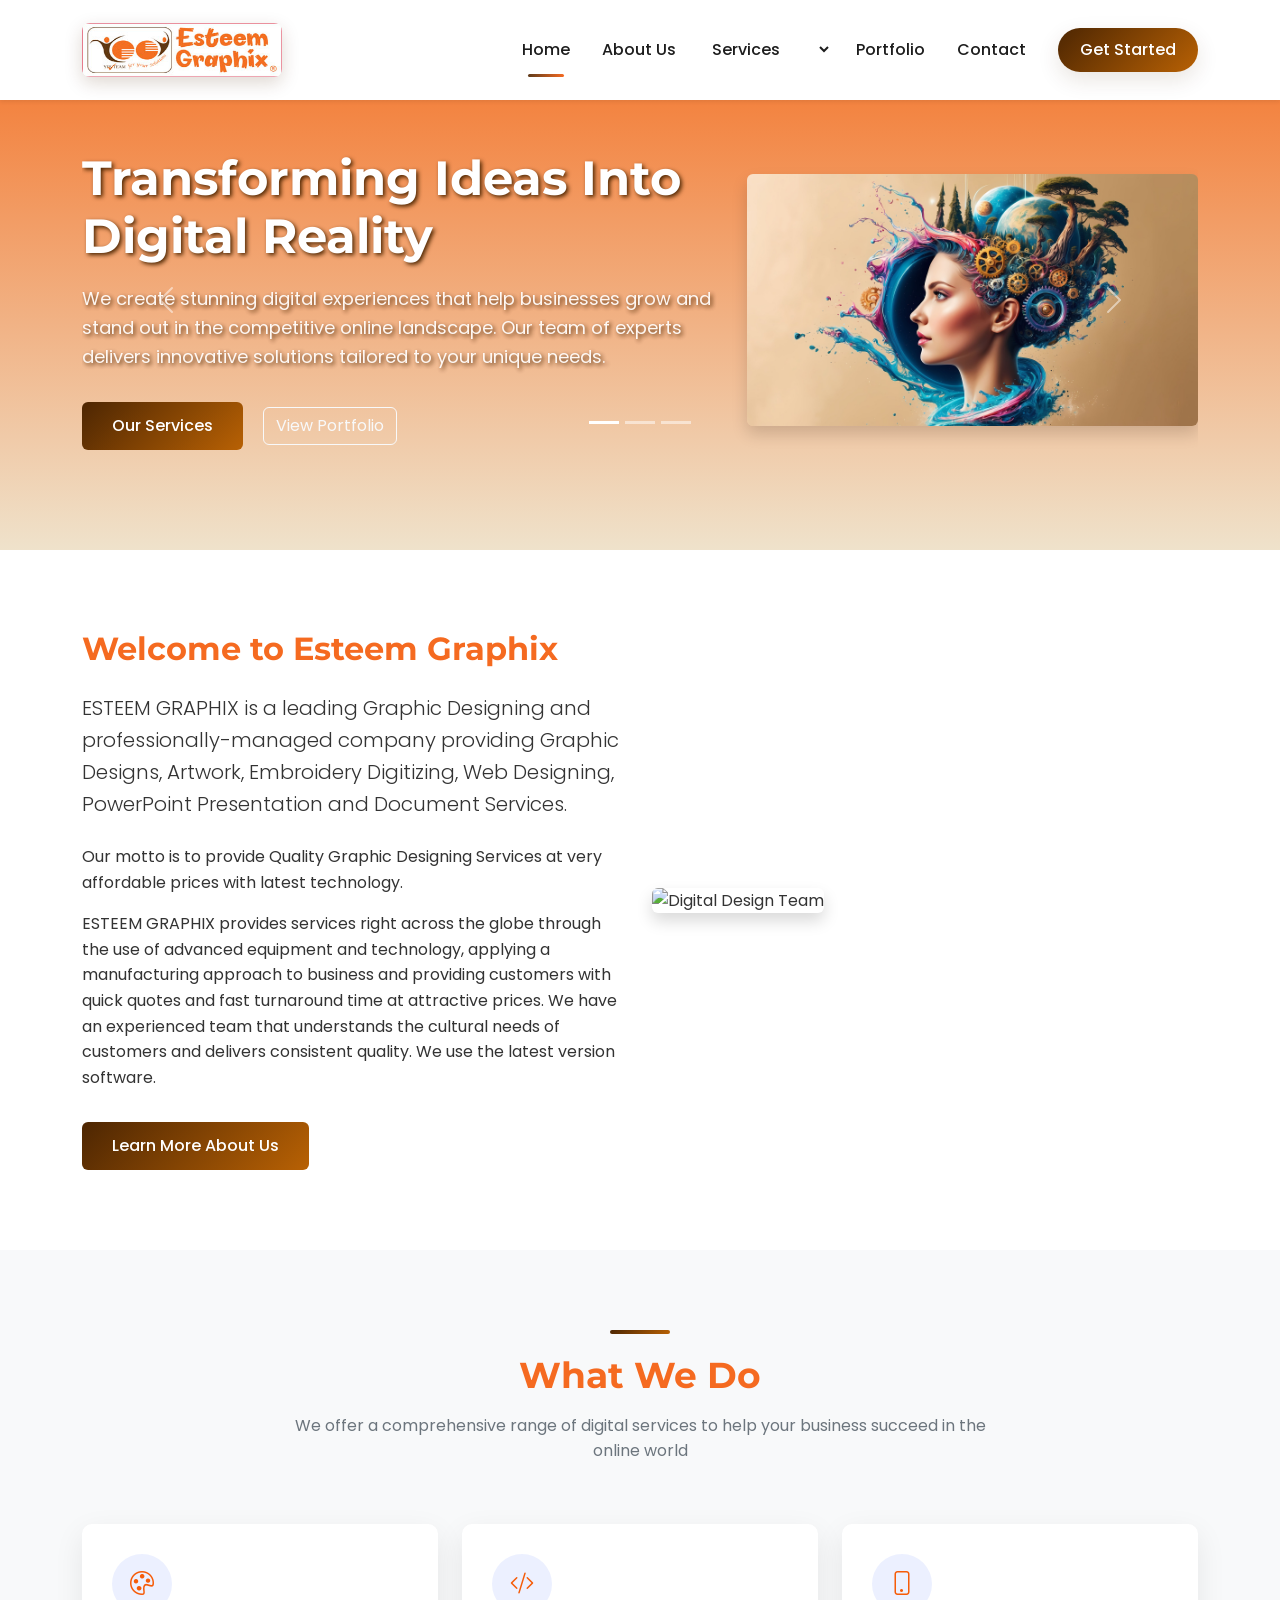
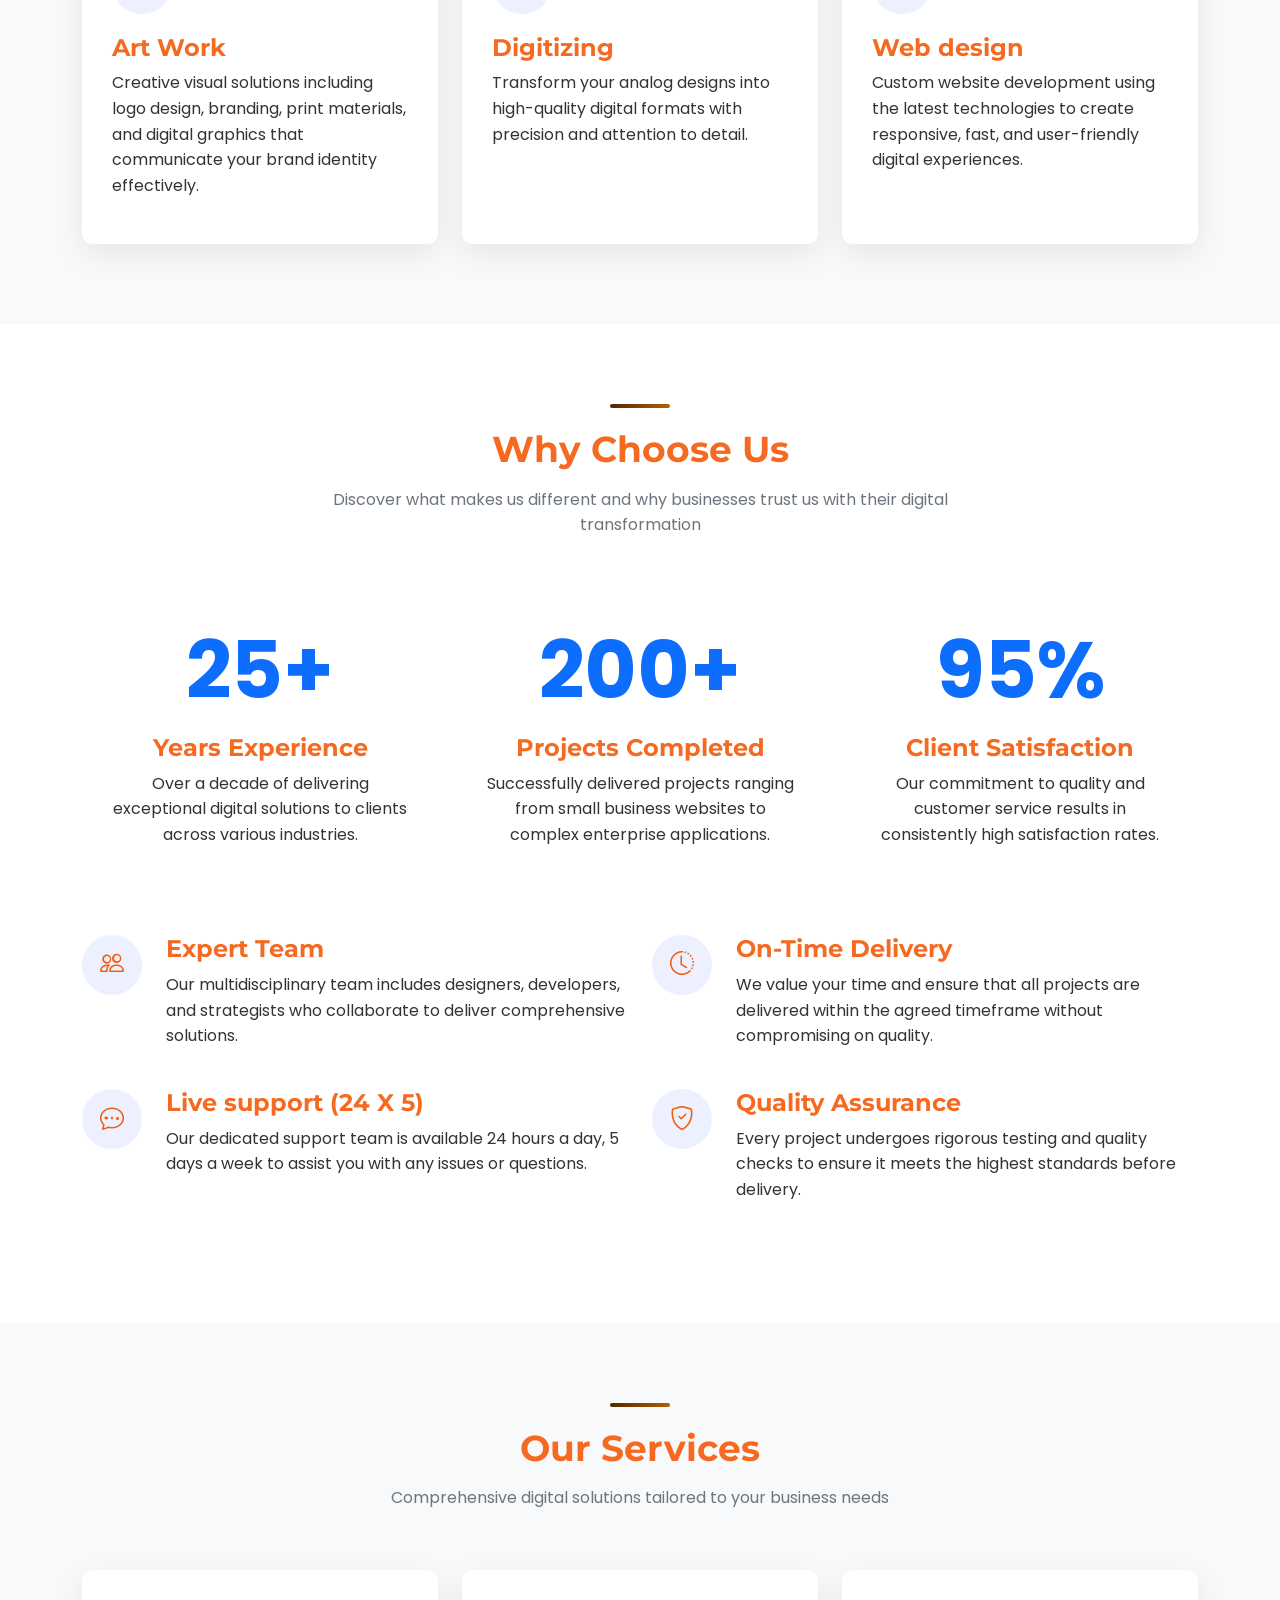
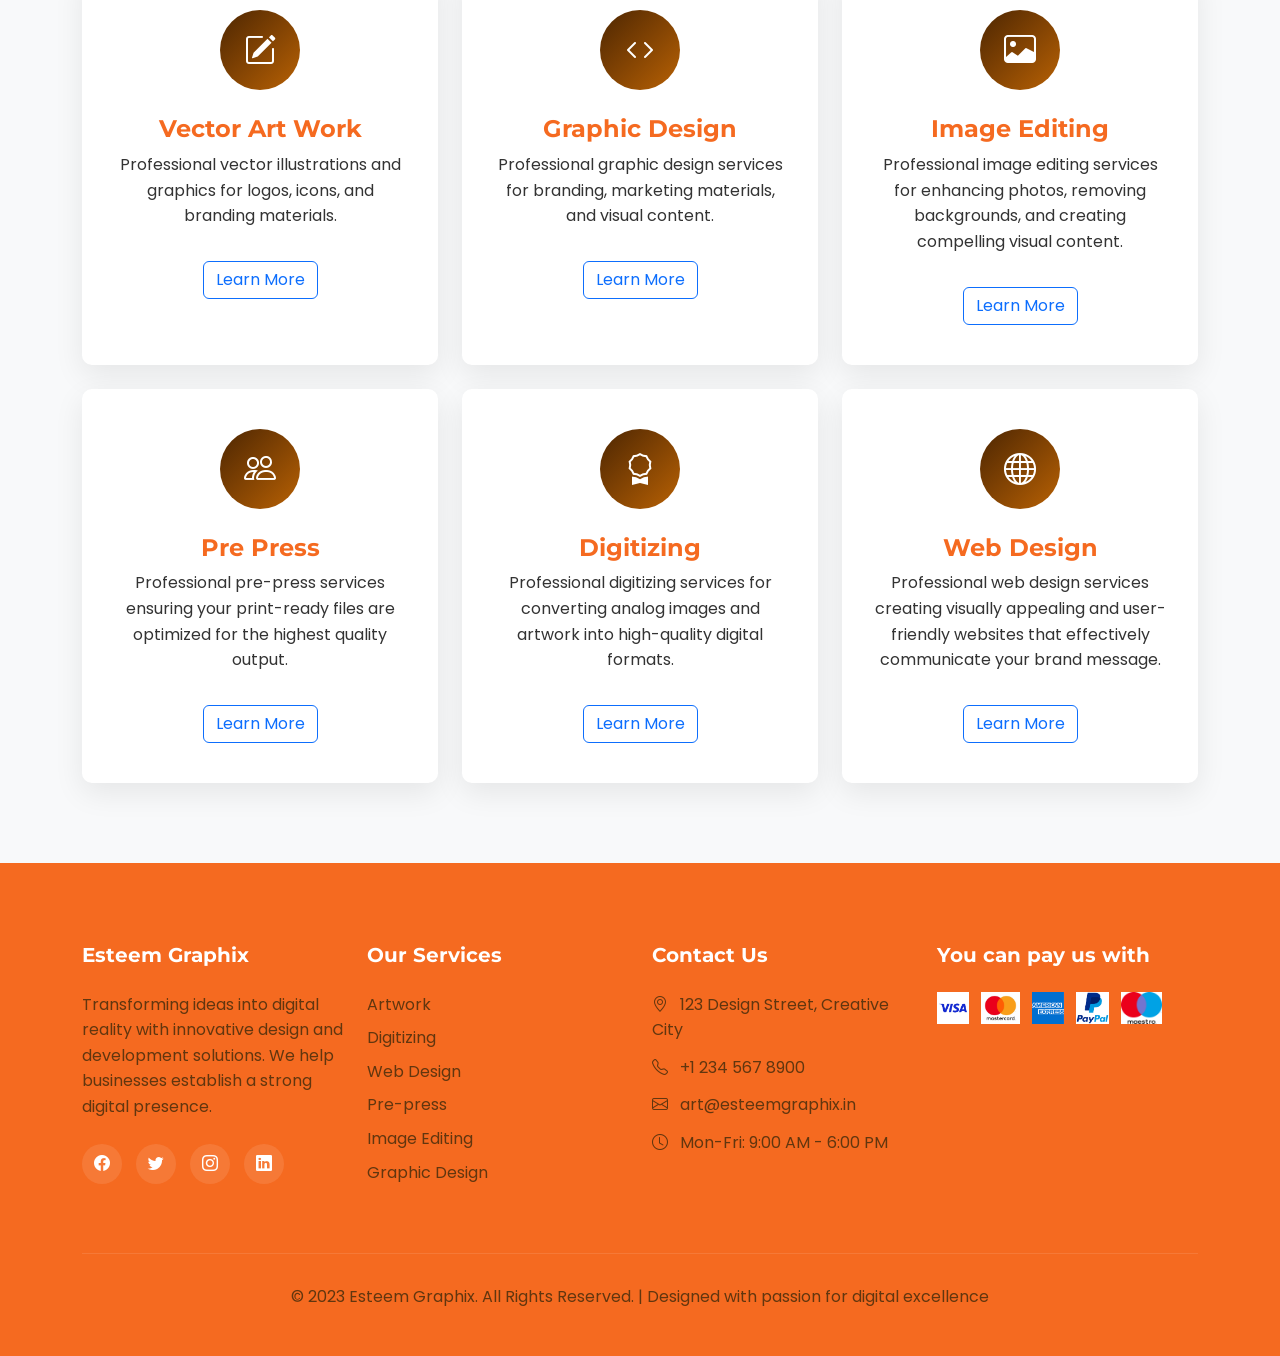
==== commit f915f86e: "some css little" ====
--- a/index.html
+++ b/index.html
@@ -21,7 +21,7 @@
     <nav class="navbar navbar-expand-lg navbar-light bg-white fixed-top shadow-sm">
         <div class="container">
             <a class="navbar-brand" href="#">
-                <img src="/assets/esteem.jpg" alt="logo" width="120">
+                <img src="/assets/esteem.jpg" alt="logo" class="lgpic">
             </a>
             <button class="navbar-toggler" type="button" data-bs-toggle="collapse" data-bs-target="#navbarNav">
                 <span class="navbar-toggler-icon"></span>
--- a/styles/style.css
+++ b/styles/style.css
@@ -57,6 +57,16 @@
             background: var(--gradient);
             margin: 0 auto 20px;
             border-radius: 2px;
+        }
+
+        .lgpic{
+            width: 200px;
+        }
+        @media (max-width: 576px) {
+            .lgpic{
+                width: 120px;
+            }
+            
         }
         
         /* Header Styles */
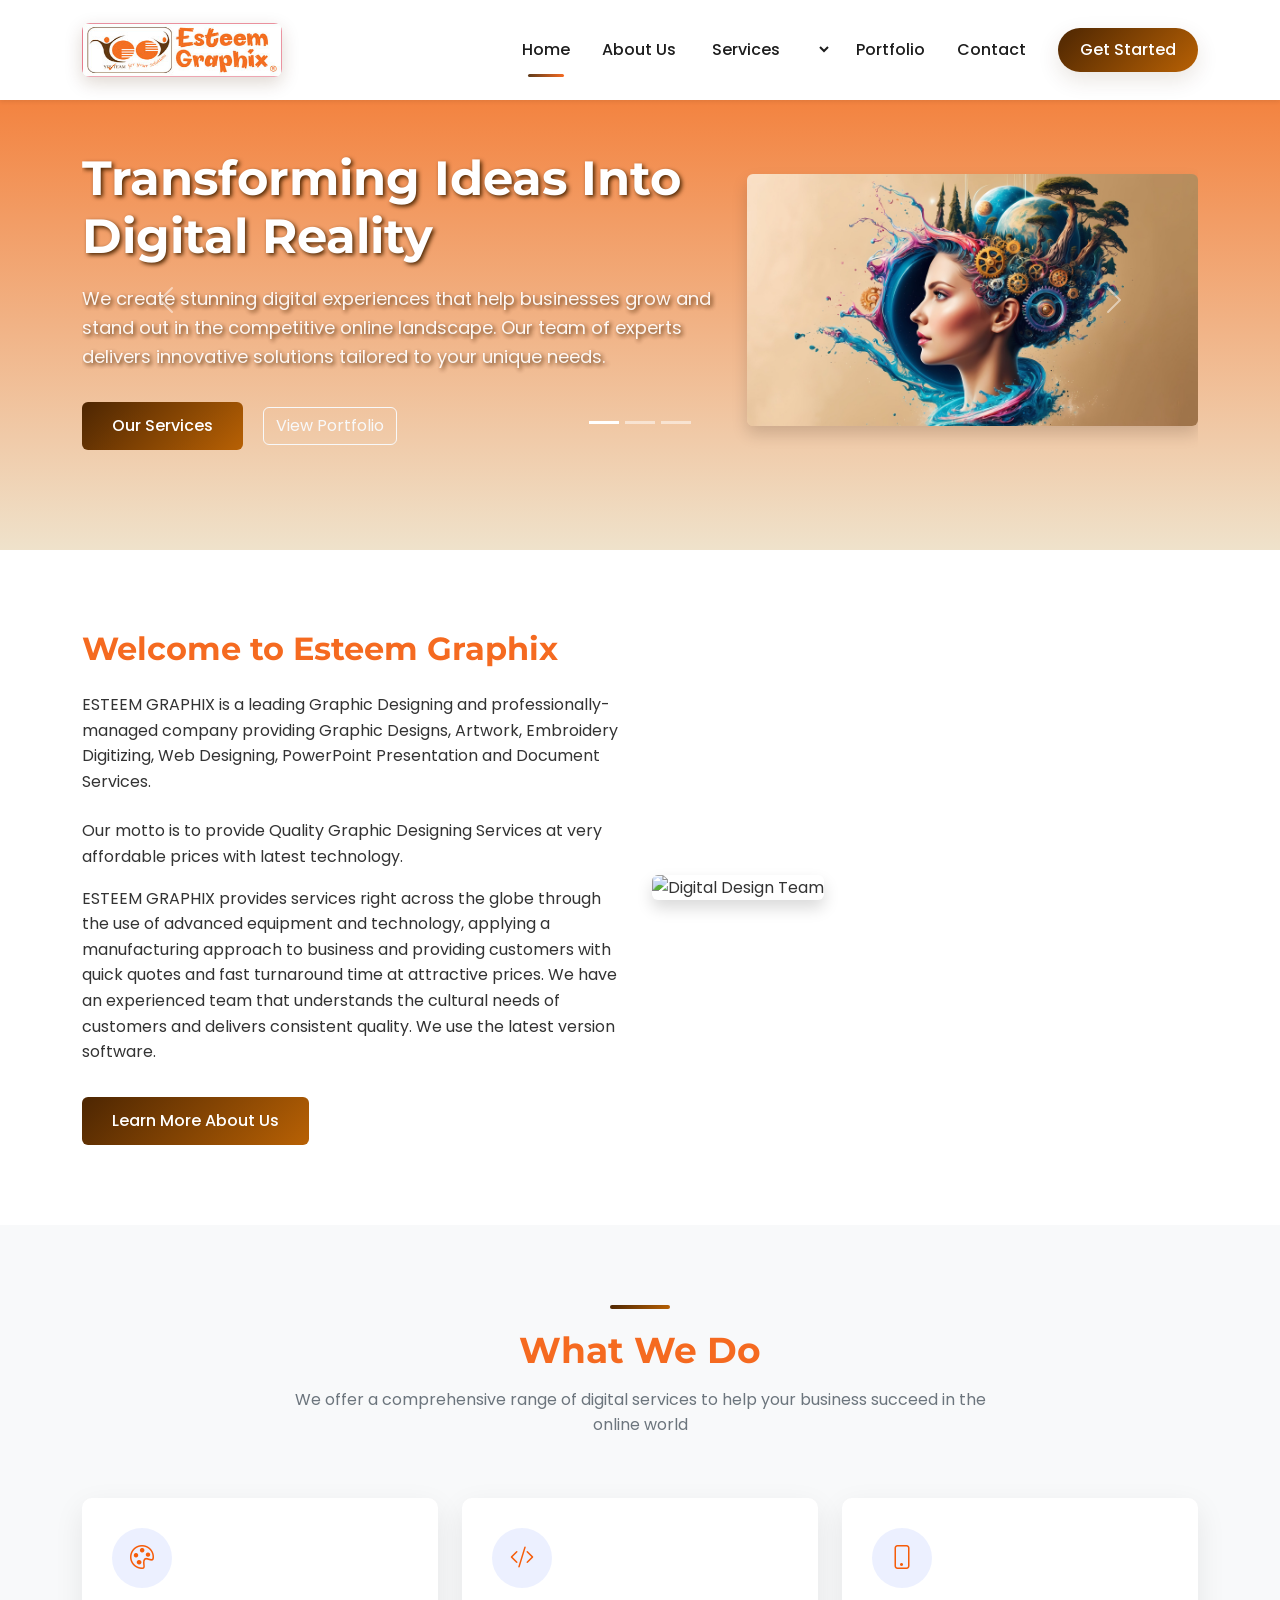
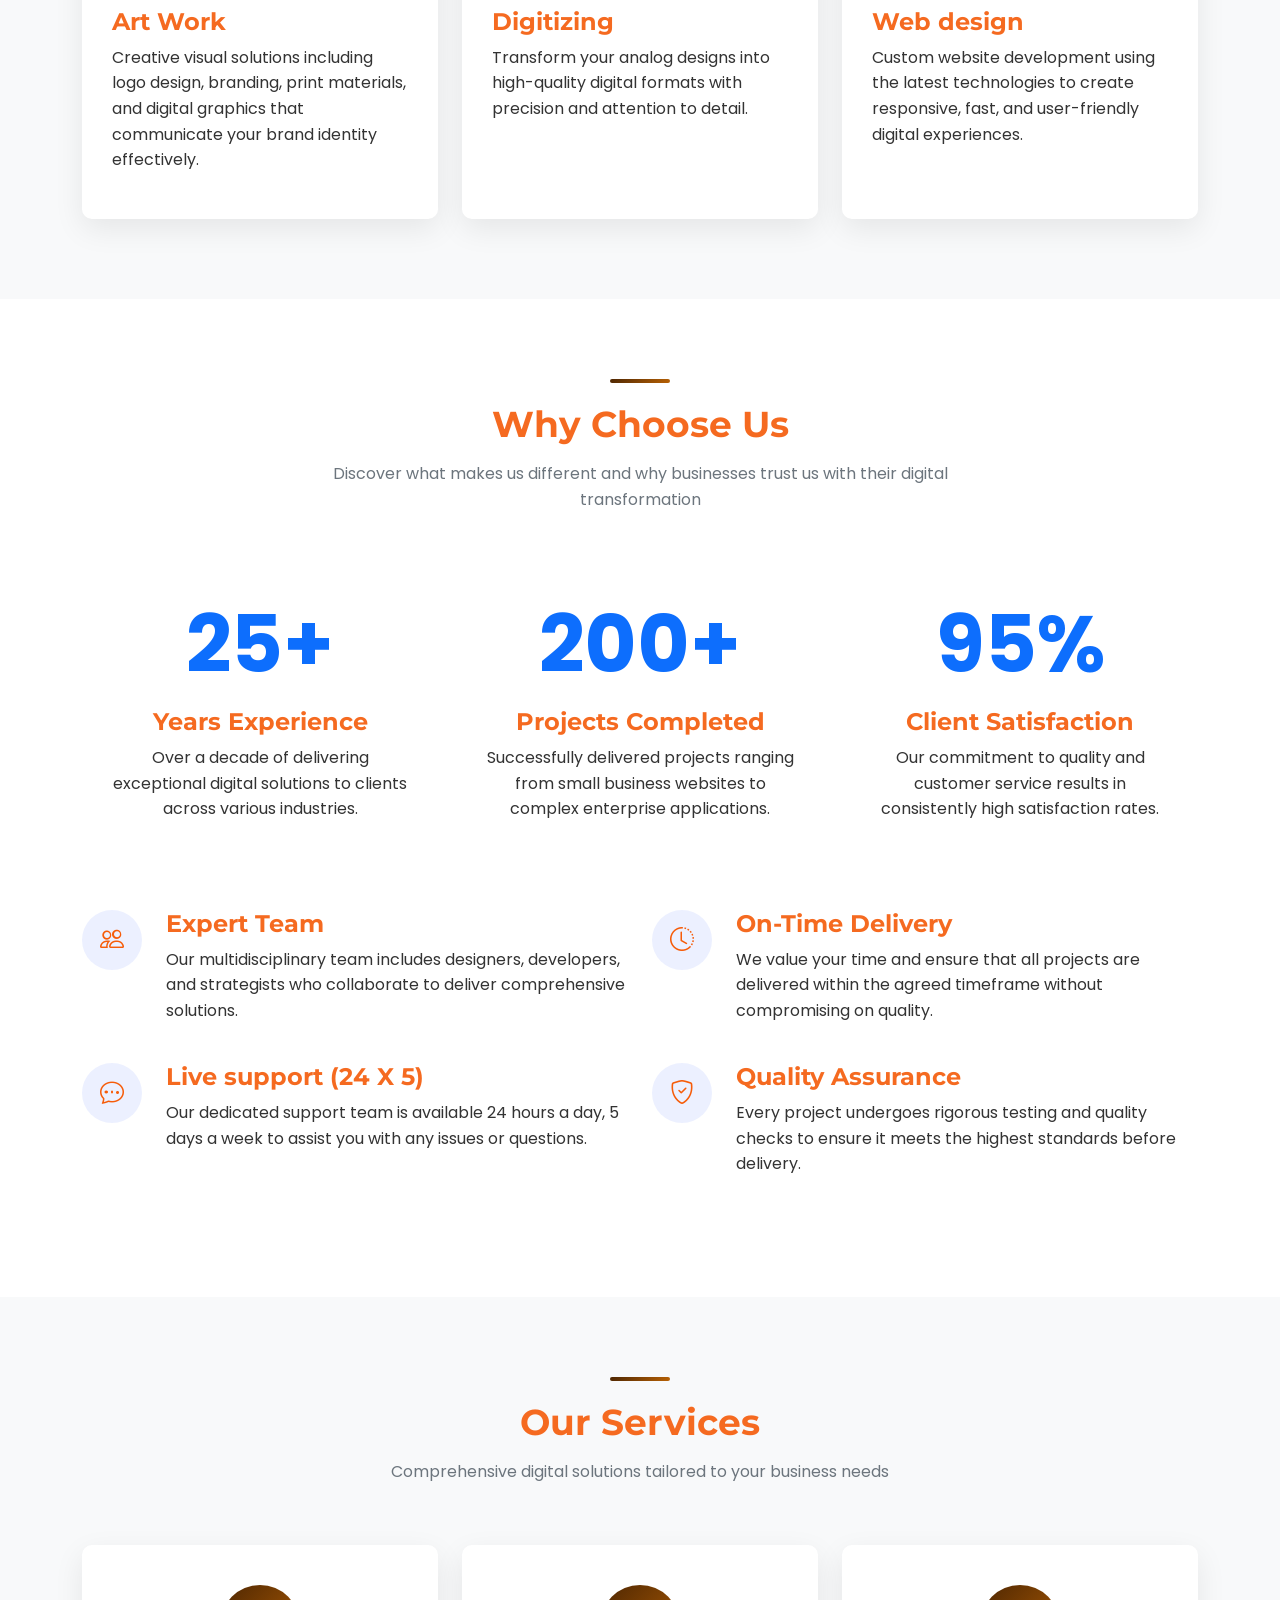
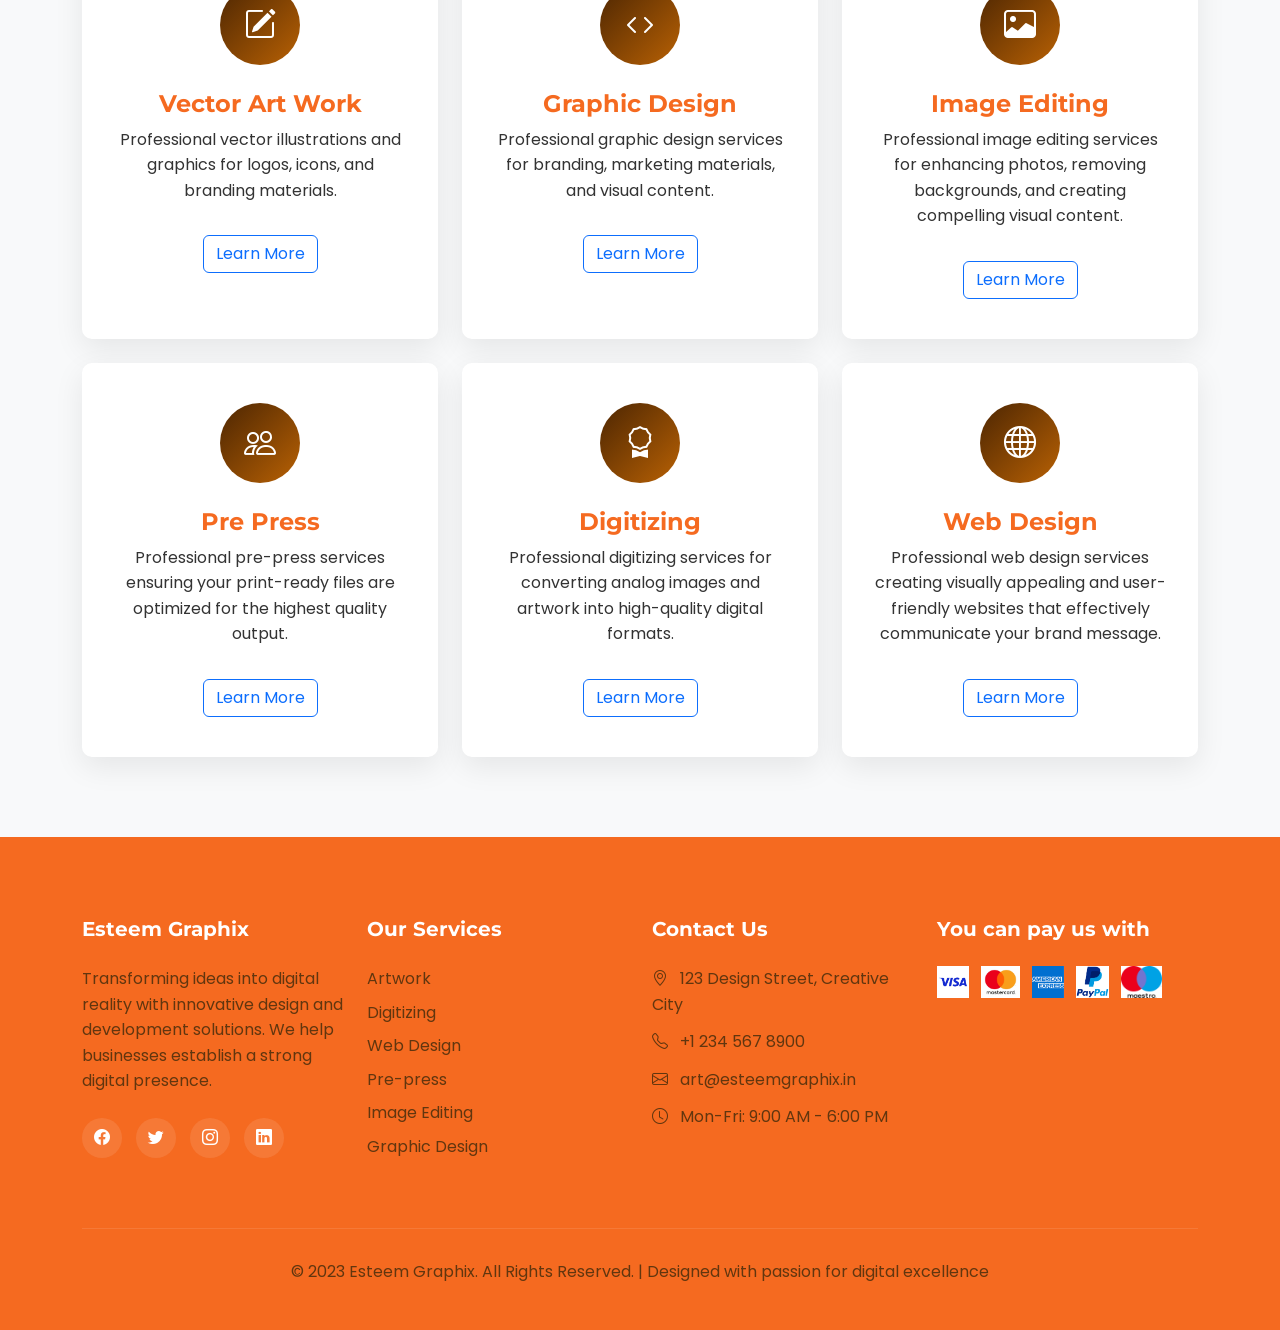
==== commit d814e8a9: "some css little" ====
--- a/index.html
+++ b/index.html
@@ -126,7 +126,7 @@
             <div class="row align-items-center">
                 <div class="col-lg-6">
                     <h2 class="mb-4">Welcome to Esteem Graphix</h2>
-                    <p class="lead mb-4">ESTEEM GRAPHIX is a leading Graphic Designing and professionally-managed company providing Graphic Designs, Artwork, Embroidery Digitizing, Web Designing, PowerPoint Presentation and Document Services.</p>
+                    <p class="mb-4">ESTEEM GRAPHIX is a leading Graphic Designing and professionally-managed company providing Graphic Designs, Artwork, Embroidery Digitizing, Web Designing, PowerPoint Presentation and Document Services.</p>
                     <p>Our motto is to provide Quality Graphic Designing Services at very affordable prices with latest technology.</p>
                     <p>ESTEEM GRAPHIX provides services right across the globe through the use of advanced equipment and technology, applying a manufacturing approach to business and providing customers with quick quotes and fast turnaround time at attractive prices. We have an experienced team that understands the cultural needs of customers and delivers consistent quality. We use the latest version software.</p>
                     <a href="#" class="btn btn-primary mt-3">Learn More About Us</a>
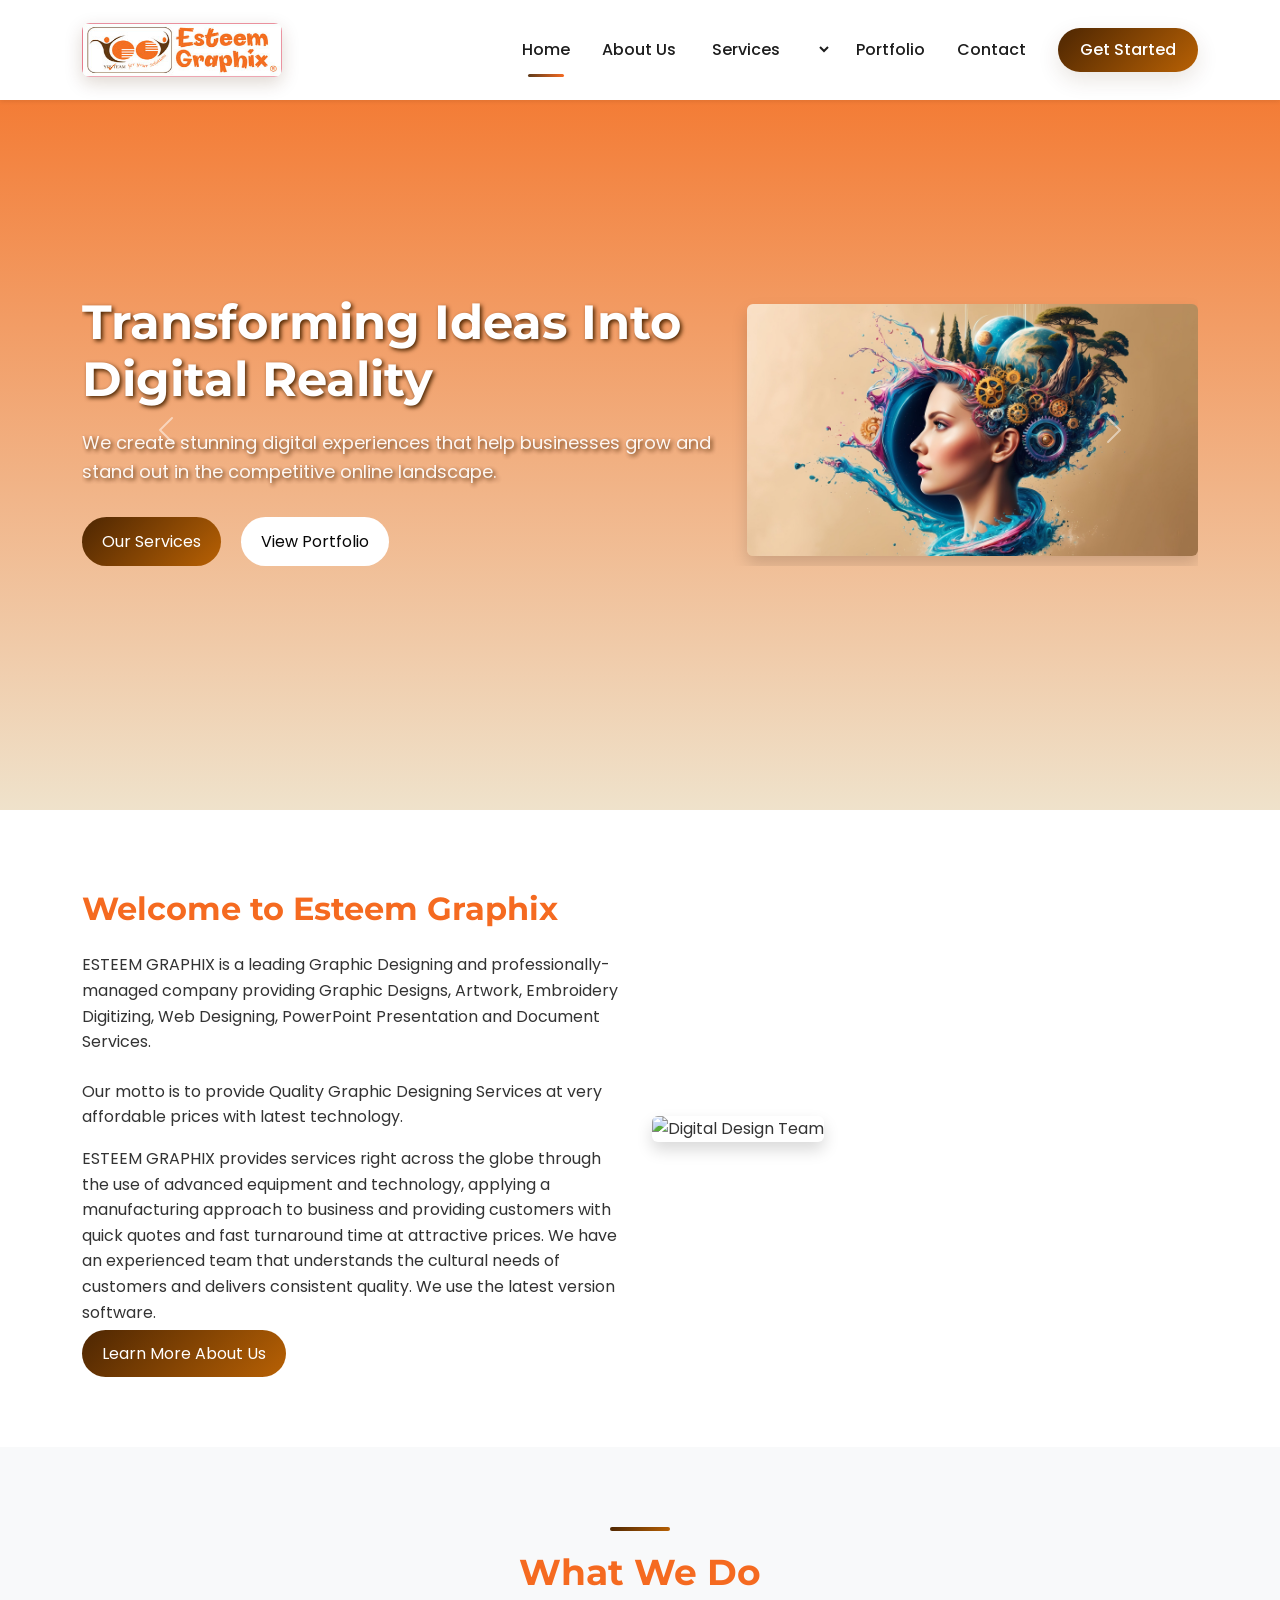
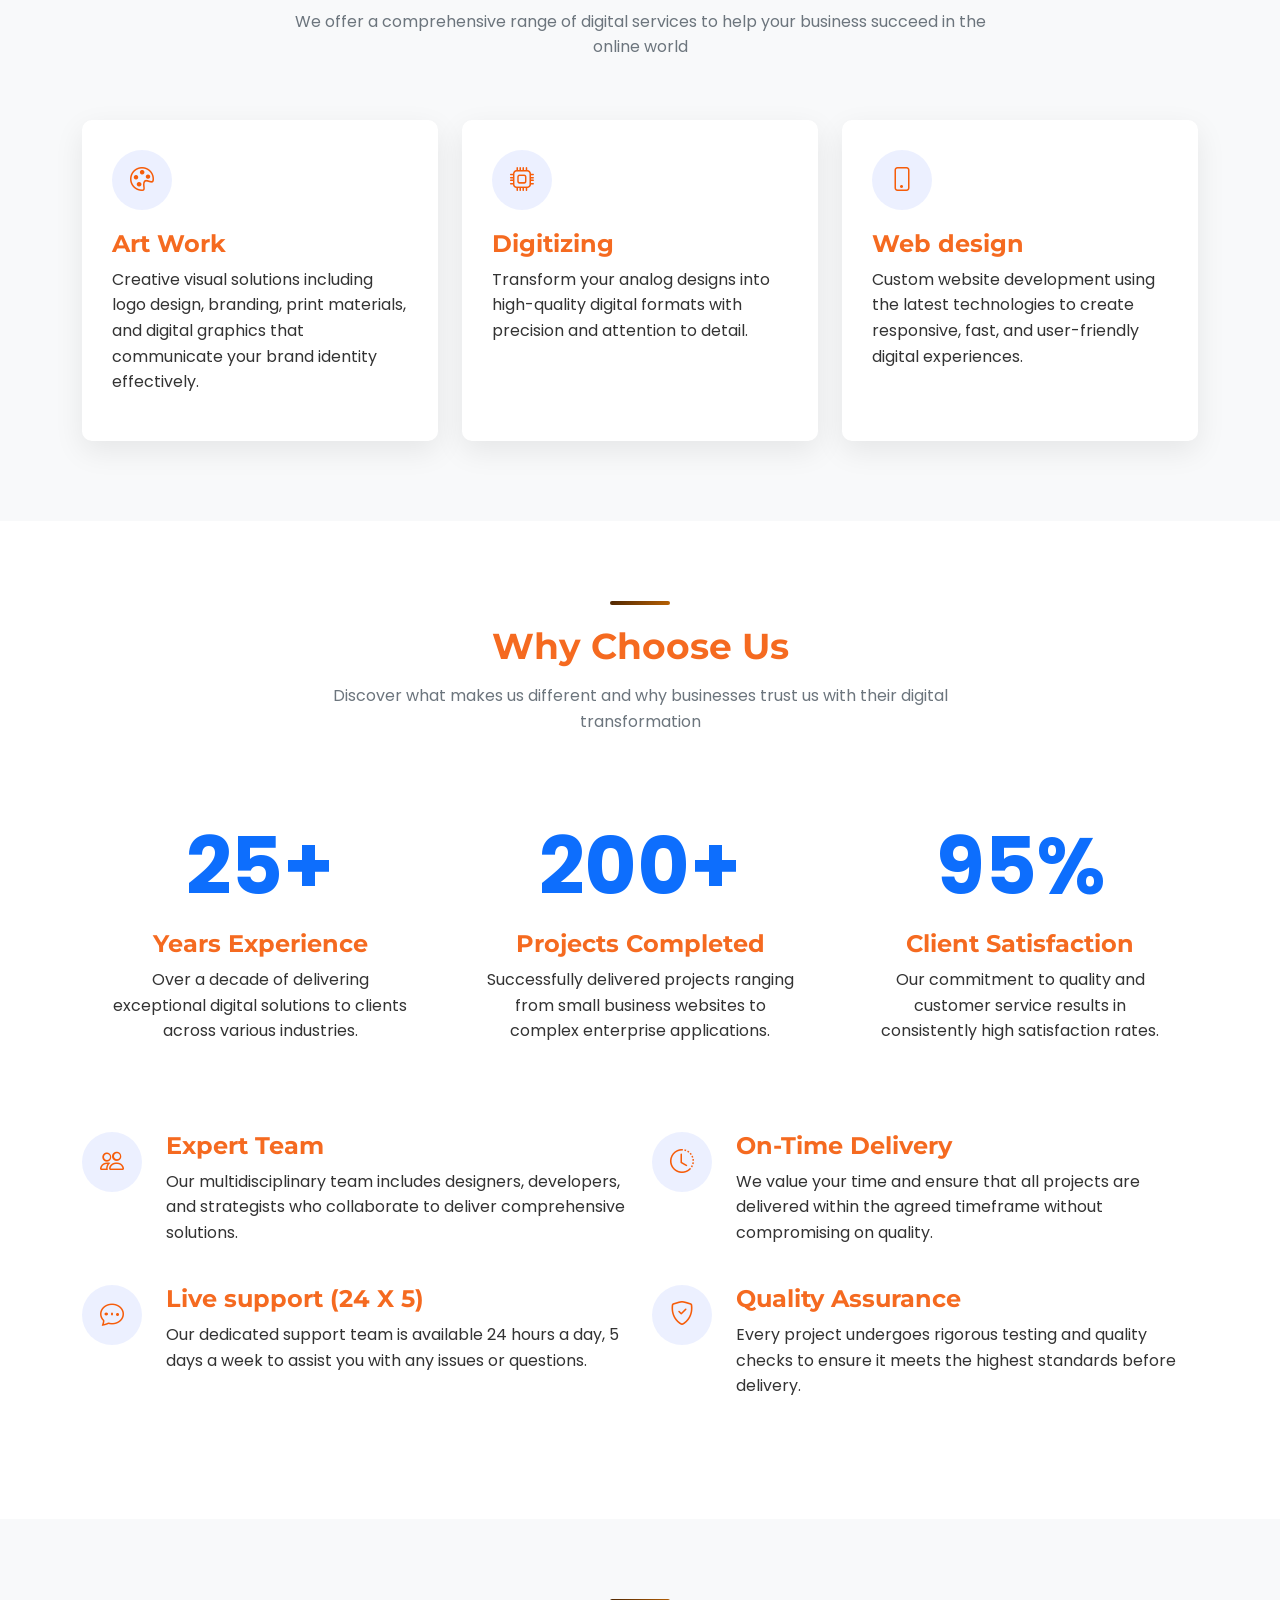
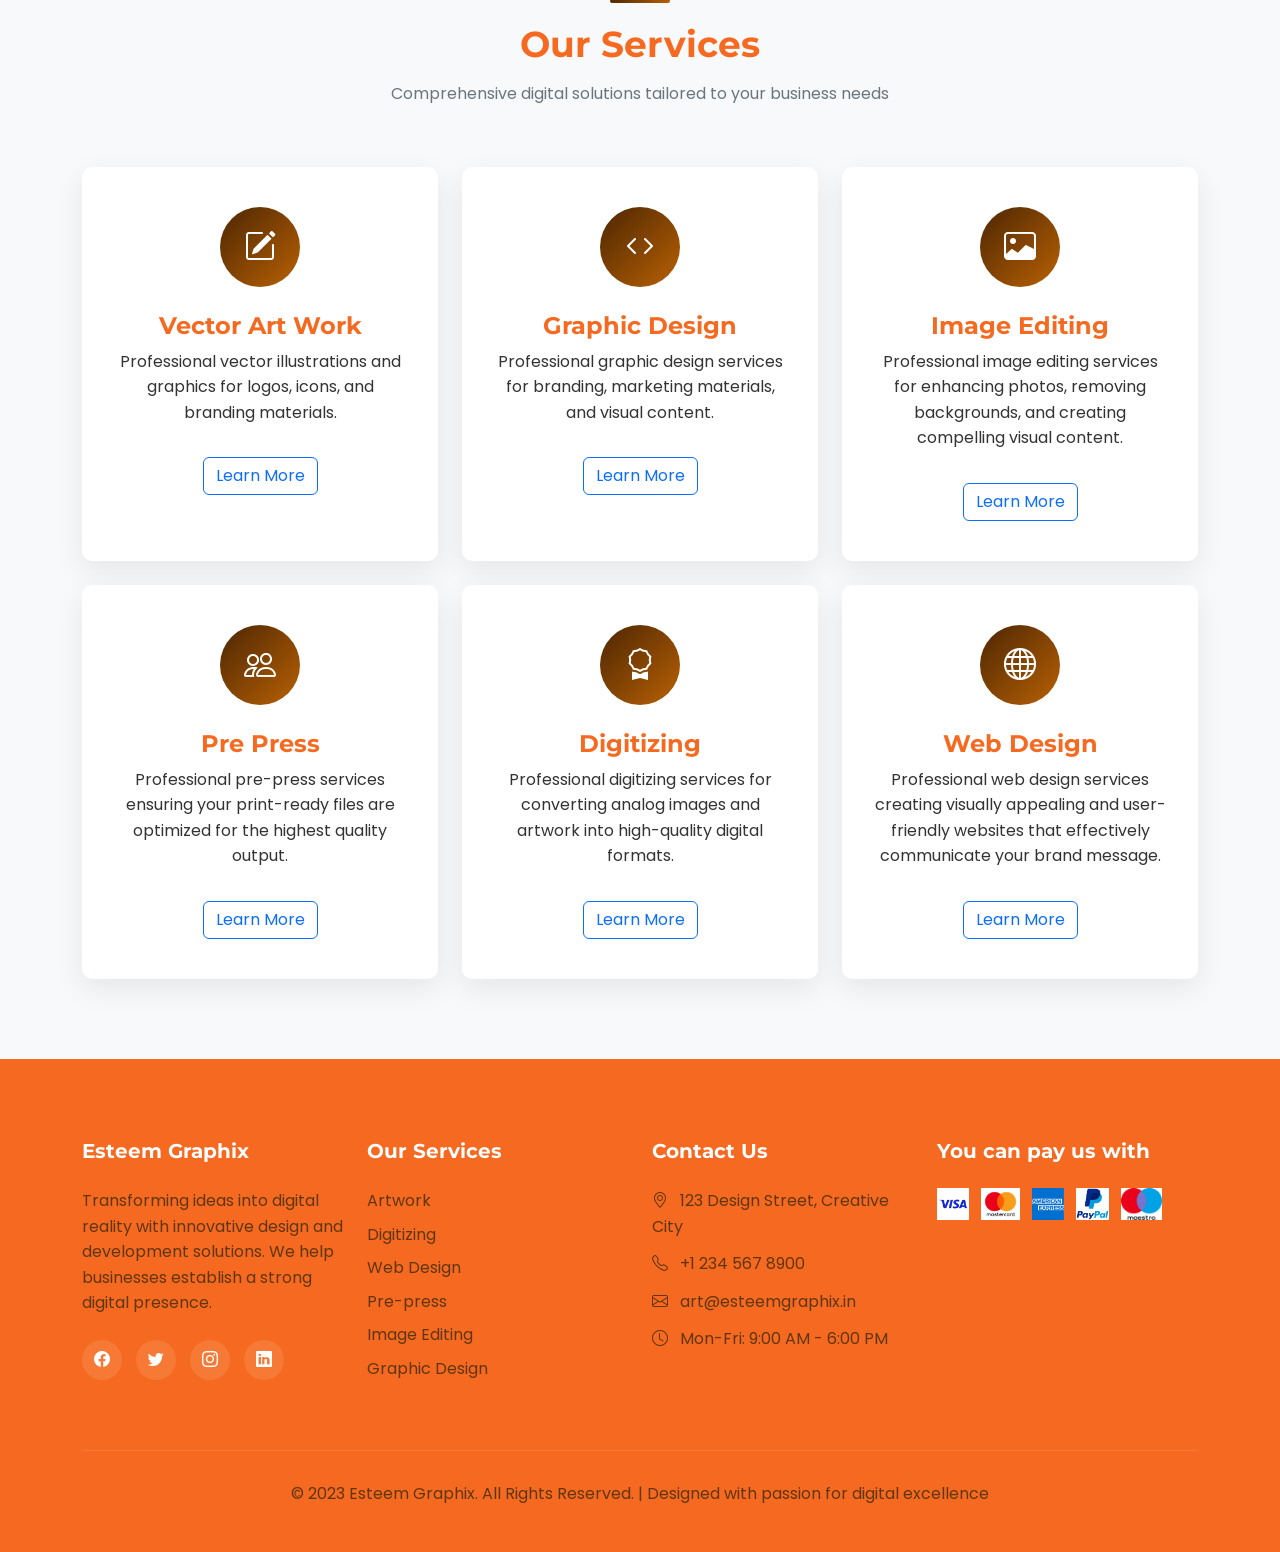
==== commit e03dd27e: "final css style" ====
--- a/index.html
+++ b/index.html
@@ -63,9 +63,11 @@
                         <div class="row align-items-center">
                             <div class="col-lg-7">
                                 <h1 class="hero-title">Transforming Ideas Into Digital Reality</h1>
-                                <p class="hero-subtitle">We create stunning digital experiences that help businesses grow and stand out in the competitive online landscape. Our team of experts delivers innovative solutions tailored to your unique needs.</p>
-                                <a href="#" class="btn btn-primary me-3">Our Services</a>
-                                <a href="#" class="btn btn-outline-light">View Portfolio</a>
+                                <p class="hero-subtitle">We create stunning digital experiences that help businesses grow and stand out in the competitive online landscape.</p>
+                               <div class="herobuttons">
+                                 <a href="#" class="bts">Our Services</a>
+                                <a href="#" class="btss">View Portfolio</a>
+                               </div>
                             </div>
                             <div class="col-lg-5 text-center">
                                 <img src="/assets/dr.jpg" class="img-fluid rounded shadow" alt="Design workspace">
@@ -78,8 +80,10 @@
                             <div class="col-lg-7">
                                 <h1 class="hero-title">Designs That Inspire</h1>
                                 <p class="hero-subtitle">Beautiful branding and visuals crafted to connect with your audience and elevate your presence.</p>
-                                <a href="#" class="btn btn-primary me-3">Our Services</a>
-                                <a href="#" class="btn btn-outline-light">View Portfolio</a>
+                               <div class="herobuttons">
+                                 <a href="#" class="bts">Our Services</a>
+                                <a href="#" class="btss">View Portfolio</a>
+                               </div>
                             </div>
                             <div class="col-lg-5 text-center">
                                 <img src="/assets/de.jpg" class="img-fluid rounded shadow" alt="Team collaboration">
@@ -91,9 +95,11 @@
                         <div class="row align-items-center">
                             <div class="col-lg-7">
                                 <h1 class="hero-title">Built For Performance</h1>
-                                <p class="hero-subtitle">Fast, responsive and accessible digital experiences that convert visitors into customers.</p>
-                                <a href="#" class="btn btn-primary me-3">Our Services</a>
-                                <a href="#" class="btn btn-outline-light">View Portfolio</a>
+                                <p class="hero-subtitle">High-performance websites and applications designed to deliver seamless user experiences and drive business growth.</p>
+                                <div class="herobuttons">
+                                    <a href="#" class="bts">Our Services</a>
+                                    <a href="#" class="btss">View Portfolio</a>
+                                </div>
                             </div>
                             <div class="col-lg-5 text-center">
                                 <img src="/assets/web.jpg" class="img-fluid rounded shadow" alt="Creative concept">
@@ -111,11 +117,7 @@
                     <span class="visually-hidden">Next</span>
                 </button>
 
-                <div class="carousel-indicators mt-3">
-                    <button type="button" data-bs-target="#heroCombinedCarousel" data-bs-slide-to="0" class="active" aria-current="true" aria-label="Slide 1"></button>
-                    <button type="button" data-bs-target="#heroCombinedCarousel" data-bs-slide-to="1" aria-label="Slide 2"></button>
-                    <button type="button" data-bs-target="#heroCombinedCarousel" data-bs-slide-to="2" aria-label="Slide 3"></button>
-                </div>
+                
             </div>
         </div>
     </section>
@@ -129,12 +131,12 @@
                     <p class="mb-4">ESTEEM GRAPHIX is a leading Graphic Designing and professionally-managed company providing Graphic Designs, Artwork, Embroidery Digitizing, Web Designing, PowerPoint Presentation and Document Services.</p>
                     <p>Our motto is to provide Quality Graphic Designing Services at very affordable prices with latest technology.</p>
                     <p>ESTEEM GRAPHIX provides services right across the globe through the use of advanced equipment and technology, applying a manufacturing approach to business and providing customers with quick quotes and fast turnaround time at attractive prices. We have an experienced team that understands the cultural needs of customers and delivers consistent quality. We use the latest version software.</p>
-                    <a href="#" class="btn btn-primary mt-3">Learn More About Us</a>
+                    <a href="#" class="bts">Learn More About Us</a>
                 </div>
                 <div class="col-lg-6">
                     <img src="https://images.unsplash.com/photo-1552664730-d307ca884978?ixlib=rb-4.0.3&ixid=M3wxMjA3fDB8MHxwaG90by1wYWdlfHx8fGVufDB8fHx8fA%3D%3D&auto=format&fit=crop&w=1000&q=80" 
                          alt="Digital Design Team" 
-                         class="img-fluid rounded shadow">
+                         class="img-fluid rounded shadow mt-4 mt-lg-0">
                 </div>
             </div>
         </div>
@@ -151,7 +153,7 @@
             
             <div class="row g-4">
                 <div class="col-md-6 col-lg-4">
-                    <div class="feature-box">
+                    <div class="feature-box feature1">
                         <div class="feature-icon">
                             <i class="bi bi-palette"></i>
                         </div>
@@ -160,16 +162,16 @@
                     </div>
                 </div>
                 <div class="col-md-6 col-lg-4">
-                    <div class="feature-box">
+                    <div class="feature-box feature2">
                         <div class="feature-icon">
-                            <i class="bi bi-code-slash"></i>
+                            <i class="bi bi-cpu"></i>
                         </div>
                         <h4>Digitizing</h4>
                         <p>Transform your analog designs into high-quality digital formats with precision and attention to detail.</p>
                     </div>
                 </div>
                 <div class="col-md-6 col-lg-4">
-                    <div class="feature-box">
+                    <div class="feature-box feature3">
                         <div class="feature-icon">
                             <i class="bi bi-phone"></i>
                         </div>
--- a/styles/style.css
+++ b/styles/style.css
@@ -59,6 +59,40 @@
             border-radius: 2px;
         }
 
+        .herobuttons{
+            display: flex;
+            justify-content: start;
+            align-items: center;
+            gap: 20px
+        }
+        .bts{
+            background: var(--gradient);
+            border: none;
+            padding: 12px 20px;
+            transition: var(--transition);
+            color: white;
+            border-radius: 40px;
+            text-decoration: none;
+        }
+
+        .btss{
+            background: white;
+            border: none;
+            padding: 12px 20px;
+            transition: var(--transition);
+            color: rgb(7, 7, 7);
+            border-radius: 40px;
+            text-decoration: none;
+
+        }
+
+        @media (max-width: 576px) {
+            .bts, .btss {
+                padding: 8px 12px;
+                font-size: 14px;
+            }
+        }
+
         .lgpic{
             width: 200px;
         }
@@ -199,6 +233,9 @@
             background: linear-gradient(#f46e21,rgb(239, 226, 203));
             color: white;
             padding: 150px 0 100px;
+            min-height: calc(100vh - 90px);
+            display: flex;
+            align-items: center;
         }
 
         /* Carousel image sizing inside hero */
@@ -211,6 +248,7 @@
 
         @media (max-width: 768px) {
             .hero-section .carousel-item img {
+                min-height: 200px;
                 max-height: 260px;
             }
         }
@@ -269,8 +307,121 @@
             height: 100%;
         }
         
-        .feature-box:hover {
-            transform: translateY(-5px);
+       
+
+       .feature1 {
+        position: relative;
+        overflow: hidden;
+        transition: color 0.4s ease, transform 0.4s ease;
+        }
+
+        /* background layer */
+        .feature1::before {
+        content: "";
+        position: absolute;
+        inset: 0;
+        background-image: url("/assets/artt.jpg");
+        background-size: cover;
+        background-position: center;
+        opacity: 0;
+        transition: opacity 0.6s ease-in-out;
+        z-index: 0;
+        }
+
+        /* hover state */
+        .feature1:hover::before {
+        opacity: 1;
+        }
+
+        .feature1:hover {
+        color: transparent;
+        transform: scale(1.02);
+        }
+
+        /* keep content above background */
+        .feature1 > * {
+        position: relative;
+        z-index: 1;
+        }
+
+         .feature2 {
+        position: relative;
+        overflow: hidden;
+        transition: color 0.4s ease, transform 0.4s ease;
+        }
+
+        /* background layer */
+        .feature2::before {
+        content: "";
+        position: absolute;
+        inset: 0;
+        background-image: url("/assets/emb.jpg");
+        background-size: cover;
+        background-position: center;
+        opacity: 0;
+        transition: opacity 0.6s ease-in-out;
+        z-index: 0;
+        }
+
+        /* hover state */
+        .feature2:hover::before {
+        opacity: 1;
+        }
+
+        .feature2:hover {
+        color: transparent;
+        transform: scale(1.02);
+        }
+
+        /* keep content above background */
+        .feature2 > * {
+        position: relative;
+        z-index: 1;
+        }
+
+         .feature3 {
+        position: relative;
+        overflow: hidden;
+        transition: color 0.4s ease, transform 0.4s ease;
+        }
+
+        /* background layer */
+        .feature3::before {
+        content: "";
+        position: absolute;
+        inset: 0;
+        background-image: url("/assets/webb.jpg");
+        background-size: cover;
+        background-position: center;
+        opacity: 0;
+        transition: opacity 0.6s ease-in-out;
+        z-index: 0;
+        }
+
+        /* hover state */
+        .feature3:hover::before {
+        opacity: 1;
+        }
+
+        .feature3:hover {
+        color: transparent;
+        transform: scale(1.02);
+        }
+
+        /* keep content above background */
+        .feature3 > * {
+        position: relative;
+        z-index: 1;
+        }
+
+
+
+
+
+
+        .feature-icon {
+            width: 60px;
+            height: 60px;
         }
         
         .feature-icon {
@@ -397,6 +548,64 @@
                 padding: 120px 0 80px;
             }
         }
+
+        /* Fix mobile nav underline: make links wrap to content so ::after centers under text */
+        @media (max-width: 768px) {
+            .navbar-nav { align-items: center; }
+            .navbar .nav-link {
+                display: inline-block;
+                width: auto;
+                padding: 8px 0;
+                text-align: center;
+            }
+            .navbar .nav-link::after {
+                left: 50%;
+                transform: translateX(-10%);
+            }
+        }
+
+        /* Improved responsive behavior for header and hero */
+        @media (max-width: 991.98px) {
+            .navbar { padding: 10px 0; }
+            .navbar-brand { font-size: 18px; }
+            .navbar-brand img { max-height: 44px; width: auto; }
+            .navbar-collapse {
+                position: absolute;
+                top: 100%;
+                left: 0;
+                right: 0;
+                background: rgba(255,255,255,0.98);
+                padding: 18px;
+                border-bottom-left-radius: 12px;
+                border-bottom-right-radius: 12px;
+                box-shadow: 0 10px 30px rgba(0,0,0,0.08);
+            }
+            .navbar-nav { display: flex; flex-direction: column; gap: 8px; }
+            .navbar .btn-primary { width: 100%; box-sizing: border-box; }
+        }
+
+        @media (max-width: 768px) {
+            .hero-section {
+                padding: 90px 16px 60px;
+                min-height: auto;
+            }
+            .hero-section .carousel-item .row {
+                flex-direction: column-reverse;
+            }
+            .hero-section .carousel-item .col-lg-7,
+            .hero-section .carousel-item .col-lg-5 {
+                max-width: 100%;
+                width: 100%;
+                text-align: center;
+                padding: 0 12px;
+            }
+            .hero-section .carousel-item .col-lg-5 { margin-bottom: 18px; }
+            .hero-title { font-size: 26px; }
+            .hero-subtitle { font-size: 15px; }
+            .hero-section .carousel-item img { max-height: 320px; object-fit: cover; }
+            .hero-section .btn { display: inline-block; width: auto; margin-bottom: 8px; }
+            .carousel-indicators { display:flex; justify-content:center; gap:8px; }
+        }
         /* Footer payment icons */
         .footer .footer-links.list-unstyled.mt-3 {
             padding: 0;
